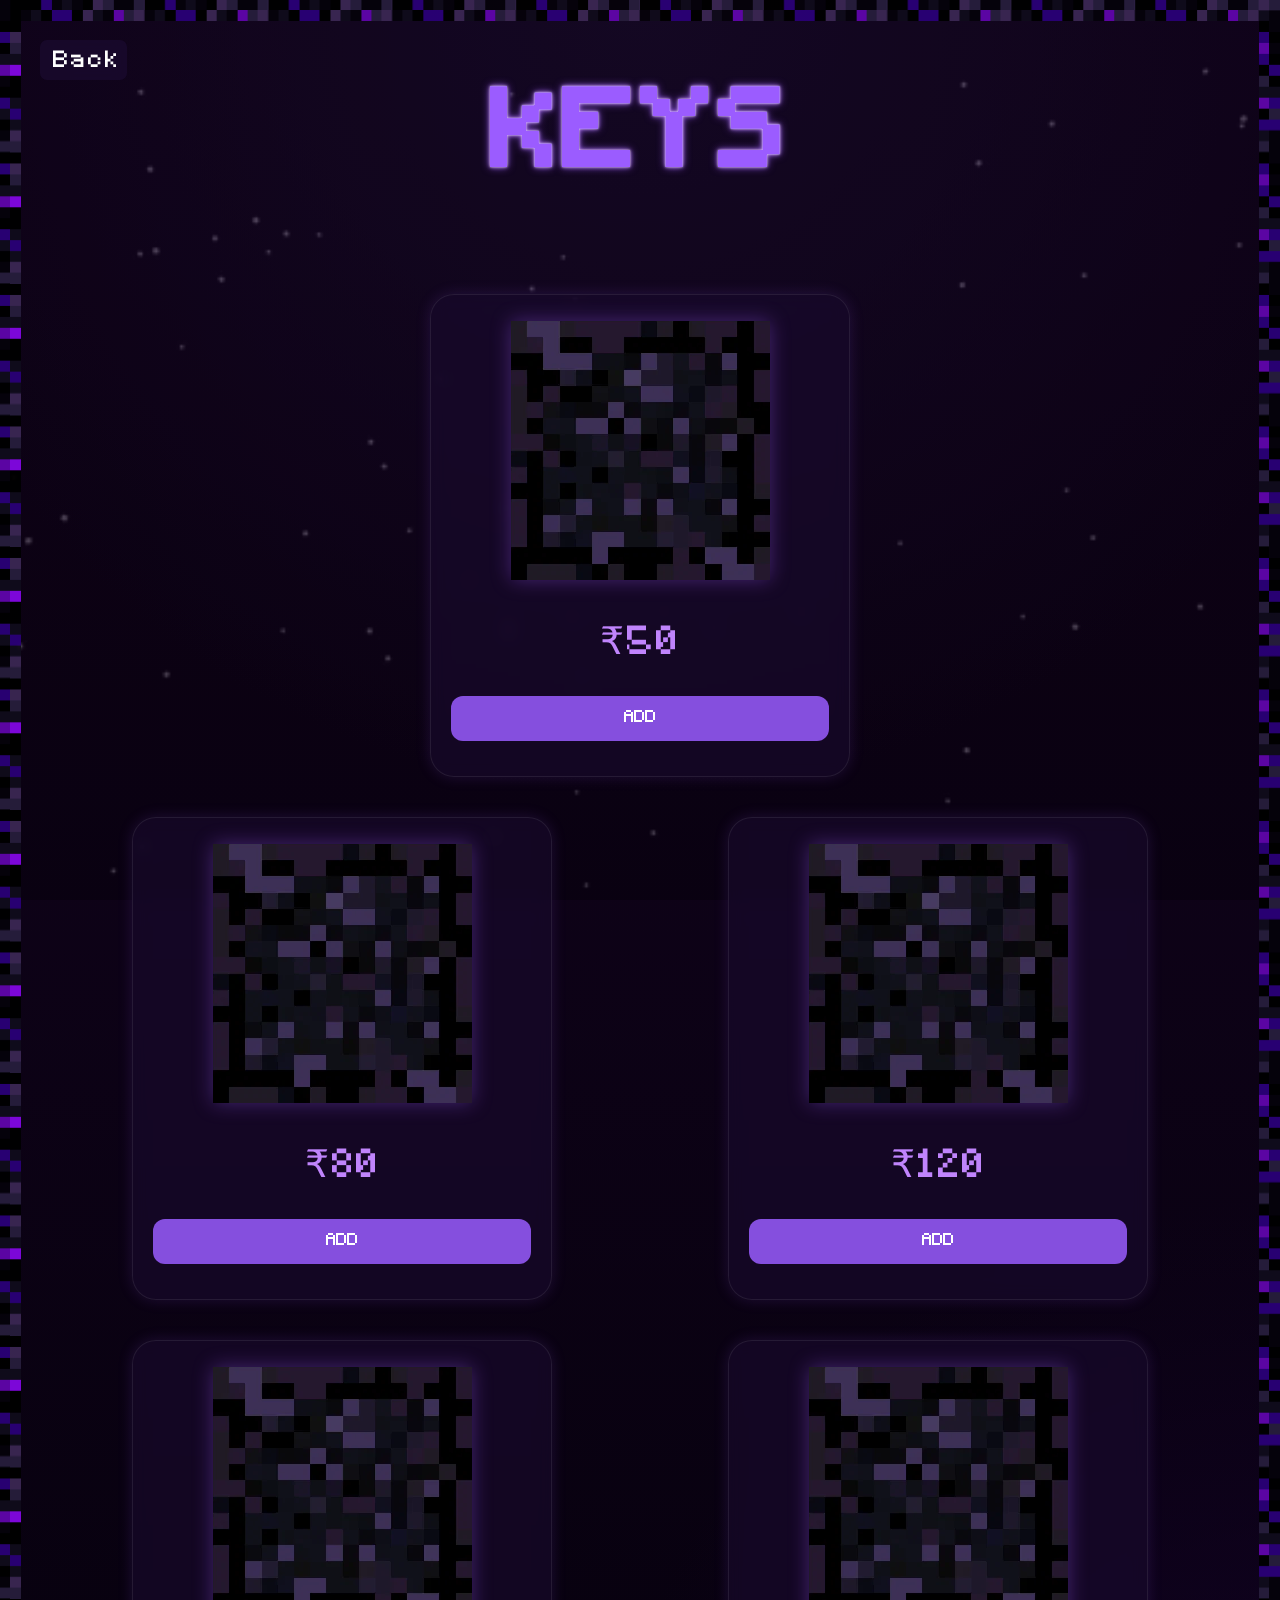
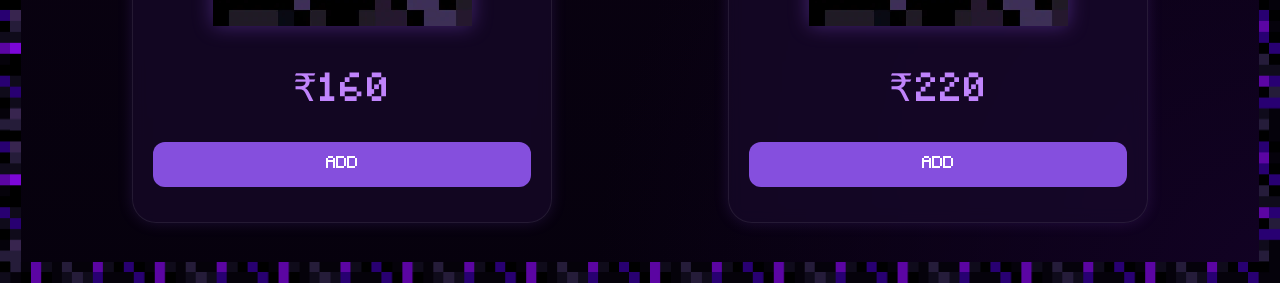
==== keys.html @ ee7375ed "nothing" ====
<!DOCTYPE html>
<html lang="en">

<head>

    <meta charset="UTF-8" />

    <meta name="viewport" content="width=device-width, initial-scale=1.0"/>

    <title>Wizard MC - Ranks</title>

    <!-- GLOBAL CSS -->
    <link rel="stylesheet" href="assets/css/style.css">

    <!-- RANKS CSS -->
    <link rel="stylesheet" href="assets/css/ranks.css">

</head>

<body>

    <!-- BACK BUTTON -->

    <a
        href="index.html"
        class="back-button"
    >
        Back    
    </a>

    <!-- PAGE CONTAINER -->
    <main class="page-container ranks-container">

        <!-- PAGE TITLE -->
        <section class="ranks-header">

            <h1 class="ranks-title minecraft-glow">
                KEYS
            </h1>

        </section>

        <!-- KEYS GRID -->
        <section class="ranks-grid">

            <!-- ARCANE -->
            <div class="rank-card dragon-rank">

                <img
                    src="assets/images/temp-img.png"
                    alt="Arcane Key"
                    class="rank-image"
                >

                <p class="rank-price">
                    ₹50
                </p>
                
                <div class="cart-controls">

                    <button class="add-button">
                        ADD
                    </button>

                    <div class="quantity-controls">

                        <button class="quantity-btn minus-btn">
                            -
                        </button>

                        <span class="quantity-text">
                            1
                        </span>

                        <button class="quantity-btn plus-btn">
                            +
                        </button>

                    </div>

                </div>

            </div>

            <!-- WARLORD -->
            <div class="rank-card">

                <img
                    src="assets/images/temp-img.png"
                    alt="Warlord Key"
                    class="rank-image"
                >

                <p class="rank-price">
                    ₹80
                </p>
                
                <div class="cart-controls">

                    <button class="add-button">
                        ADD
                    </button>

                    <div class="quantity-controls">

                        <button class="quantity-btn minus-btn">
                            -
                        </button>

                        <span class="quantity-text">
                            1
                        </span>

                        <button class="quantity-btn plus-btn">
                            +
                        </button>

                    </div>

                </div>
            </div>

            <!-- CELESTIAL -->
            <div class="rank-card">

                <img
                    src="assets/images/temp-img.png"
                    alt="Celestial Key"
                    class="rank-image"
                >

                <p class="rank-price">
                    ₹120
                </p>
                
                <div class="cart-controls">

                    <button class="add-button">
                        ADD
                    </button>

                    <div class="quantity-controls">

                        <button class="quantity-btn minus-btn">
                            -
                        </button>

                        <span class="quantity-text">
                            1
                        </span>

                        <button class="quantity-btn plus-btn">
                            +
                        </button>

                    </div>

                </div>
            </div>

            <!-- IMMORTAL -->
            <div class="rank-card">

                <img
                    src="assets/images/temp-img.png"
                    alt="Immortal Key"
                    class="rank-image"
                >

                <p class="rank-price">
                    ₹160
                </p>
                
                <div class="cart-controls">

                    <button class="add-button">
                        ADD
                    </button>

                    <div class="quantity-controls">

                        <button class="quantity-btn minus-btn">
                            -
                        </button>

                        <span class="quantity-text">
                            1
                        </span>

                        <button class="quantity-btn plus-btn">
                            +
                        </button>

                    </div>

                </div>
            </div>

            <!-- DRAGON -->
            <div class="rank-card">

                <img
                    src="assets/images/temp-img.png"
                    alt="Dragon Key"
                    class="rank-image"
                >

                <p class="rank-price">
                    ₹220
                </p>
                
                <div class="cart-controls">

                    <button class="add-button">
                        ADD
                    </button>

                    <div class="quantity-controls">

                        <button class="quantity-btn minus-btn">
                            -
                        </button>

                        <span class="quantity-text">
                            1
                        </span>

                        <button class="quantity-btn plus-btn">
                            +
                        </button>

                    </div>

                </div>
            </div>

        </section>

    </main>

    <!-- RANKS JS -->
    <script src="assets/js/ranks.js"></script>

</body>

</html>
---- assets/css/style.css ----
/* =========================
   MINECRAFT FONT
========================= */

@font-face {

    font-family: 'Minecraft';

    src: url('../fonts/Minecraft.ttf') format('truetype');

    font-weight: normal;
    font-style: normal;

}

/* =========================
   GLOBAL RESET
========================= */

* {

    margin: 0;
    padding: 0;

    box-sizing: border-box;

}

/* =========================
   PREVENT OVERFLOW
========================= */

html,
body {

    overflow-x: hidden;

    scroll-behavior: smooth;

}

/* =========================
   GLOBAL VARIABLES
   CHANGE COLORS HERE
========================= */

:root {

    /* =========================
       MAIN BACKGROUND COLORS
    ========================= */

    /*
        MAIN VOID BACKGROUND
        CHANGE THIS FOR OVERALL SITE COLOR
    */
    --bg-color: #06010d;

    /*
        SECONDARY BACKGROUND GLOW
        USED IN GRADIENTS
    */
    --bg-secondary: #140320;

    /*
        CARD BACKGROUND
        LOWER OPACITY = MORE GLASS EFFECT
    */
    --card-color: rgba(22, 10, 40, 0.82);

    /* =========================
       PRIMARY COLORS
    ========================= */

    /*
        MAIN PURPLE
    */
    --primary-color: #9b5cff;

    /*
        BRIGHT GLOW PURPLE
    */
    --secondary-color: #c084fc;

    /*
        COSMIC BLUE ACCENT
    */
    --accent-blue: #60a5fa;

    /*
        MAGIC PINK ACCENT
    */
    --accent-pink: #f472b6;

    /*
        TEXT COLOR
    */
    --text-color: #ffffff;

    /*
        BUTTON HOVER COLOR
    */
    --hover-color: #7c3aed;

    /*
        MAX WEBSITE WIDTH
    */
    --max-width: 1200px;

}

/* =========================
   BODY STYLING
========================= */

body {

    /*
        CHANGE GLOBAL FONT HERE
    */
    font-family: 'Minecraft', Arial, sans-serif;

    /*
        GALACTIC BACKGROUND
        CHANGE GRADIENT COLORS HERE
    */
    background:
    radial-gradient(circle at top, #1b0b2f 0%, transparent 40%),
    radial-gradient(circle at bottom right, #120224 0%, transparent 30%),
    linear-gradient(to bottom, var(--bg-secondary), var(--bg-color));

    color: var(--text-color);

    min-height: 100vh;

    /*
        GLOBAL TEXT SPACING
    */
    letter-spacing: 3px;

    line-height: 1.6;

    /*
        REQUIRED FOR PAGE BORDER POSITIONING
    */
    position: relative;

    overflow-y: auto;
}

/* =========================
   BACKGROUND STARS IMAGE
========================= */

body::before {

    content: "";

    position: fixed;

    top: 0;
    left: 0;

    width: 100%;
    height: 100%;

    /*
        CHANGE STAR IMAGE HERE
    */
    background-image: url('../images/stars.png');

    background-size: cover;

    background-position: center;

    background-repeat: no-repeat;

    /*
        CHANGE STAR VISIBILITY HERE
        LOWER = MORE SUBTLE
    */
    opacity: 0.25;

    pointer-events: none;

    z-index: -1;

}


/* =========================
   GLOBAL LINK RESET
========================= */

a {

    text-decoration: none;

    color: inherit;

}

/* =========================
   GLOBAL SELECTION COLOR
========================= */

::selection {

    background: var(--primary-color);

    color: white;

}

/* =========================
   GLOBAL GLOW UTILITY
   CAN BE REUSED LATER
========================= */

.glow {

    box-shadow:
    0 0 10px rgba(155, 92, 255, 0.4),
    0 0 20px rgba(155, 92, 255, 0.3),
    0 0 40px rgba(155, 92, 255, 0.2);

}

/* =========================
   HIDE SCROLLBAR
========================= */

/* CHROME, EDGE, SAFARI */

::-webkit-scrollbar {

    width: 0;

    background: transparent;

}

/* FIREFOX */

html {

    scrollbar-width: none;

}

/* =========================
   GLOBAL PAGE CONTAINER
   USED FOR ALL PAGES
========================= */

.page-container {

    width: 90%;

    max-width: var(--max-width);

    margin: auto;

    /*
        MATCH LANDING PAGE HEIGHT
    */
    min-height: 100vh;

    /*
        MAKES ALL PAGES ALIGN
        LIKE LANDING PAGE
    */
    display: flex;

    flex-direction: column;

    padding-top: 80px;
    padding-bottom: 80px;

}

/* =========================
   GLOBAL MOBILE RESPONSIVE
   APPLIES TO ALL PAGES
========================= */

@media (max-width: 768px) {

    /* =========================
       MOBILE BACKGROUND FIXES
    ========================= */

    body {

        /*
            PREVENT MOBILE OVERFLOW
        */
        overflow-x: hidden;

        /*
            BETTER MOBILE RENDERING
        */
        background-attachment: scroll;

    }

    /* =========================
       MOBILE STAR BACKGROUND
    ========================= */

    body::before {

        /*
            BETTER MOBILE STAR FIT
        */
        background-size: cover;

        background-position: center;

    }

    /* =========================
    GLOBAL MOBILE PAGE LAYOUT
    ========================= */

    .page-container {

    width: 88%;

    min-height: 100vh;

    display: flex;

    flex-direction: column;

    padding-top: 30px;
    padding-bottom: 30px;

    }

}
---- assets/css/ranks.css ----
body {

    overflow-x: hidden;

}

/* =========================
   OBSIDIAN BORDER
========================= */

body::after {

    content: "";

    position: absolute;

    top: 0;
    left: 0;

    right: 0;
    bottom: 0;

    pointer-events: none;

    z-index: 999;

    /*
        DESKTOP BORDER SIZE
    */
    border: 21px solid transparent;

    border-image:
    url('../images/obsidian-border.png') 127 round;

    opacity: 0.95;

}

/* =========================
   RANKS PAGE CONTAINER
========================= */

.ranks-container {

    text-align: center;

    padding-top: 60px;

    padding-bottom: 60px;

}

/* =========================
   PAGE TITLE SECTION
========================= */

.ranks-header {

    margin-bottom: 70px;

}

/* =========================
   RANKS TITLE
========================= */

.ranks-title {

    /*
        CHANGE TITLE SIZE HERE
    */
    font-size: clamp(3rem, 8vw, 7rem);

    color: var(--primary-color);

    letter-spacing: 8px;
    
    /* MAGIC GLOW EFFECT CHANGE COLORS/STRENGTH HERE */

    text-shadow:
    0 0 2px rgba(255, 255, 255, 0.8),
    0 0 4px rgba(192, 132, 252, 0.9),
    0 0 8px rgba(155, 92, 255, 0.8),
    0 0 0px rgba(96, 165, 250, 0.5);
}

/* =========================
   RANKS GRID
========================= */

.ranks-grid {

    display: grid;

    /*
        2 COLUMN DESKTOP GRID
    */
    grid-template-columns: repeat(2, 1fr);

    gap: 40px;

    justify-items: center;

}

/* =========================
   RANK CARD
========================= */

.rank-card {

    width: 100%;

    max-width: 420px;

    /*
        MORE HEIGHT FOR RANK IMAGE
    */
    padding: 25px 20px 35px;

    border-radius: 24px;

    background: rgba(25, 10, 45, 0.65);

    /*
        SLIMMER BORDER
    */
    border: 1.5px solid rgba(255, 255, 255, 0.08);

    backdrop-filter: blur(8px);

    transition: 0.3s ease;

    box-shadow:
    0 0 15px rgba(155, 92, 255, 0.15);

}

/* =========================
   RANK IMAGE
========================= */

.rank-image {

    width: 100%;

    max-width: 260px;

    margin-bottom: 25px;

    image-rendering: pixelated;

    filter:
    drop-shadow(0 0 10px rgba(155, 92, 255, 0.35));

}

/* =========================
   CARD HOVER
========================= */

.rank-card:hover {

    transform: translateY(-8px);

    border-color: rgba(192, 132, 252, 0.5);

    box-shadow:
    0 0 20px rgba(192, 132, 252, 0.25);

}

/* =========================
   RANK NAME
========================= */

.rank-name {

    font-size: clamp(2rem, 4vw, 3.5rem);

    margin-bottom: 20px;

}

/* =========================
   RANK PRICE
========================= */

.rank-price {

    font-size: clamp(1.5rem, 3vw, 2.5rem);

    color: var(--secondary-color);

}

/* =========================
   CENTER LAST CARD
========================= */

.dragon-rank {

    grid-column: 1 / -1;

    justify-self: center;

}

/* =========================
   PAYMENT MODAL
========================= */



/* =========================
   BACK BUTTON
========================= */

.back-button {

    position: absolute;

    /*
        POSITION
    */
    top: 40px;
    left: 40px;

    /*
        SIZE
    */
    width: 87px;
    height: 40px;

    display: flex;

    justify-content: center;
    align-items: center;

    /*
        PERFECT TEXT CENTERING
    */
    line-height: 1;

    /*
        REMOVE WEIRD TEXT OFFSET
    */
    padding-top: 5px;

    padding-left: 5px;

    background: rgba(25, 10, 45, 0.85);

    color: white;

    border-radius: 7px;

    font-size: 1.4rem;

    letter-spacing: 3px;

    text-decoration: none;

    backdrop-filter: blur(8px);

    z-index: 5000;

    transition: 0.25s ease;


}

/* =========================
   HOVER EFFECT
========================= */

.back-button:hover {

    transform: translateX(-4px);

    color: white;

    text-shadow:
    0 0 2px rgba(255, 255, 255, 1),
    0 0 2px rgba(192, 132, 252, 1),
    0 0 3px rgba(155, 92, 255, 1);

}

/* =========================
   CART CONTROLS
========================= */

.cart-controls {

    margin-top: 20px;

}

/* =========================
   ADD BUTTON
========================= */

.add-button {

    width: 100%;

    padding: 14px;

    border: none;

    border-radius: 12px;

    background: rgba(155, 92, 255, 0.85);

    color: white;

    font-family: 'Minecraft', Arial, sans-serif;

    font-size: 1rem;

    cursor: pointer;

    transition: 0.2s ease;

}

.add-button:hover {

    transform: scale(1.03);

    box-shadow:
    0 0 15px rgba(192, 132, 252, 0.35);

}

/* =========================
   ADDED STATE
========================= */

.add-button.added {

    background: rgba(80, 200, 120, 0.85);

}

/* =========================
   QUANTITY CONTROLS
========================= */

.quantity-controls {

    display: none;

    align-items: center;

    justify-content: center;

    gap: 20px;

    margin-top: 10px;

}

/* SHOW */

.quantity-controls.active {

    display: flex;

}

/* =========================
   PLUS MINUS BUTTONS
========================= */

.quantity-btn {

    width: 40px;
    height: 40px;

    border: none;

    border-radius: 10px;

    background: rgba(155, 92, 255, 0.85);

    color: white;

    font-size: 1.3rem;

    cursor: pointer;

    font-family: 'Minecraft', Arial, sans-serif;

}

/* =========================
   QUANTITY TEXT
========================= */

.quantity-text {

    font-size: 1.2rem;

    min-width: 20px;

    text-align: center;

}

/* =========================
   MOBILE RESPONSIVE
========================= */

@media (max-width: 768px) {

    .back-button {

        top: 25px;
        left: 25px;

        /*
            AUTO FIT TEXT
        */
        width: 46px;
        height: auto;

        /*
            SPACE AROUND TEXT
        */
        
        padding-top: 3px;
        padding-bottom: px;

        font-size: 0.8rem;

        border-radius: 4px;

    }

    .ranks-title {

        font-size: clamp(3rem, 12vw, 5rem);

    }

    .ranks-grid {

        gap: 20px;

    }

    .rank-card {

        padding: 25px 15px;

    }

    .rank-name {

        font-size: clamp(1.8rem, 7vw, 2.5rem);

    }

    .rank-price {

        font-size: clamp(1.2rem, 5vw, 2rem);

    }

    body::after {

        border: 16px solid transparent;

        border-image:
        url('../images/obsidian-border.png') 127 round;

    }

    
}

/* =========================
   CART BUTTON
========================= */

.cart-toggle {

    position: fixed;

    top: 40px;
    right: 40px;

    z-index: 6000;

    width: 120px;
    height: 45px;

    border: none;

    border-radius: 10px;

    background:
    rgba(25, 10, 45, 0.92);

    color: white;

    font-family: 'Minecraft', Arial, sans-serif;

    font-size: 1rem;

    cursor: pointer;

    backdrop-filter: blur(8px);

    transition: 0.25s ease;

}

.cart-toggle:hover {

    transform: translateX(-3px);

}

/* =========================
   SIDEBAR
========================= */

.cart-sidebar {

    position: fixed;

    top: 0;
    right: -450px;

    width: 420px;
    max-width: 100%;

    height: 100vh;

    background:
    rgba(18, 8, 35, 0.98);

    backdrop-filter: blur(12px);

    border-left:
    2px solid rgba(192, 132, 252, 0.25);

    z-index: 7000;

    transition: right 0.35s ease;

    display: flex;

    flex-direction: column;

}

/* ACTIVE */

.cart-sidebar.active {

    right: 0;

}

/* =========================
   HEADER
========================= */

.cart-header {

    display: flex;

    justify-content: space-between;

    align-items: center;

    padding: 24px;

    border-bottom:
    1px solid rgba(255,255,255,0.08);

}

.cart-header h2 {

    color: white;

    font-size: 2rem;

}

/* =========================
   CLOSE BUTTON
========================= */

.close-cart {

    background: none;

    border: none;

    color: white;

    font-size: 1.7rem;

    cursor: pointer;

}

/* =========================
   CART ITEMS
========================= */

#cartItems {

    flex: 1;

    overflow-y: auto;

    padding: 20px;

}

/* =========================
   SINGLE ITEM
========================= */

.cart-item {

    padding: 18px 0;

    border-bottom:
    1px solid rgba(255,255,255,0.08);

}

/* =========================
   TOP ROW
========================= */

.cart-item-top {

    display: flex;

    justify-content: space-between;

    align-items: center;

    margin-bottom: 12px;

}

/* PRODUCT NAME */

.cart-item-name {

    color: white;

    font-size: 1rem;

}

/* PRICE */

.cart-item-price {

    color: white;

    font-size: 1rem;

}

/* =========================
   BOTTOM ROW
========================= */

.cart-item-bottom {

    display: flex;

    justify-content: space-between;

    align-items: center;

}

/* TYPE */

.cart-item-type {

    color: #b892ff;

    font-size: 0.85rem;

    text-transform: uppercase;

}

/* =========================
   QUANTITY
========================= */

.cart-quantity {

    display: flex;

    align-items: center;

    gap: 12px;

}

/* BUTTONS */

.cart-quantity button {

    width: 28px;
    height: 28px;

    border: none;

    border-radius: 7px;

    background:
    rgba(155, 92, 255, 0.22);

    color: white;

    font-family: 'Minecraft', Arial, sans-serif;

    cursor: pointer;

}

/* =========================
   FOOTER
========================= */

.cart-footer {

    padding: 24px;

    border-top:
    1px solid rgba(255,255,255,0.08);

}

/* TOTAL */

.cart-total-row {

    display: flex;

    justify-content: space-between;

    color: white;

    font-size: 1.2rem;

}

/* =========================
   MOBILE
========================= */

@media (max-width: 768px) {

    .cart-sidebar {

        width: 100%;

    }

    .cart-toggle {

        top: 25px;
        right: 25px;

        width: 95px;
        height: 40px;

        font-size: 0.8rem;

    }

}

/* =========================
   CHECKOUT BUTTON
========================= */

.checkout-btn {

    width: 100%;

    margin-top: 20px;

    padding: 16px;

    border: none;

    border-radius: 14px;

    background:
    linear-gradient(
        135deg,
        #9b5cff,
        #7c3aed
    );

    color: white;

    font-size: 1rem;

    font-family:
    'Minecraft',
    Arial,
    sans-serif;

    cursor: pointer;

    transition: 0.25s ease;

}

.checkout-btn:hover {

    transform: scale(1.02);

    box-shadow:
    0 0 20px rgba(155, 92, 255, 0.4);

}

/* =========================
   PAYMENT MODAL
========================= */

.payment-modal {

    position: fixed;

    inset: 0;

    background: rgba(0, 0, 0, 0.7);

    display: none;

    justify-content: center;

    align-items: center;

    z-index: 9000;

}

/* SHOW */

.payment-modal.active {

    display: flex;

}

/* =========================
   PAYMENT BOX
========================= */

.payment-box {

    width: 90%;

    max-width: 500px;

    padding: 35px 25px;

    border-radius: 24px;

    background:
    rgba(20, 10, 35, 0.96);

    border:
    2px solid rgba(192, 132, 252, 0.3);

    text-align: center;

}

/* =========================
   QR IMAGE
========================= */

.upi-qr {

    width: 240px;

    max-width: 100%;

    margin-top: 20px;

    margin-bottom: 20px;

    padding: 10px;

    background: white;

    border-radius: 16px;

}

/* =========================
   UPI ID
========================= */

.upi-id {

    color: #ccc;

    font-size: 0.9rem;

    word-break: break-word;

}

/* =========================
   CLOSE BUTTON
========================= */

.close-button {

    margin-top: 25px;

    padding: 12px 20px;

    border: none;

    border-radius: 12px;

    background: #7c3aed;

    color: white;

    font-family: 'Minecraft', Arial, sans-serif;

    cursor: pointer;

}

/* =========================
   TOAST
========================= */

#toast {

    position: fixed;

    bottom: 30px;
    left: 50%;

    transform:
    translateX(-50%)
    translateY(100px);

    background:
    rgba(20, 10, 35, 0.96);

    color: white;

    padding: 14px 22px;

    border-radius: 12px;

    border:
    1px solid rgba(192, 132, 252, 0.35);

    font-size: 0.9rem;

    z-index: 10000;

    opacity: 0;

    pointer-events: none;

    transition:
    0.35s ease;

}

/* SHOW */

#toast.show {

    opacity: 1;

    transform:
    translateX(-50%)
    translateY(0);

}
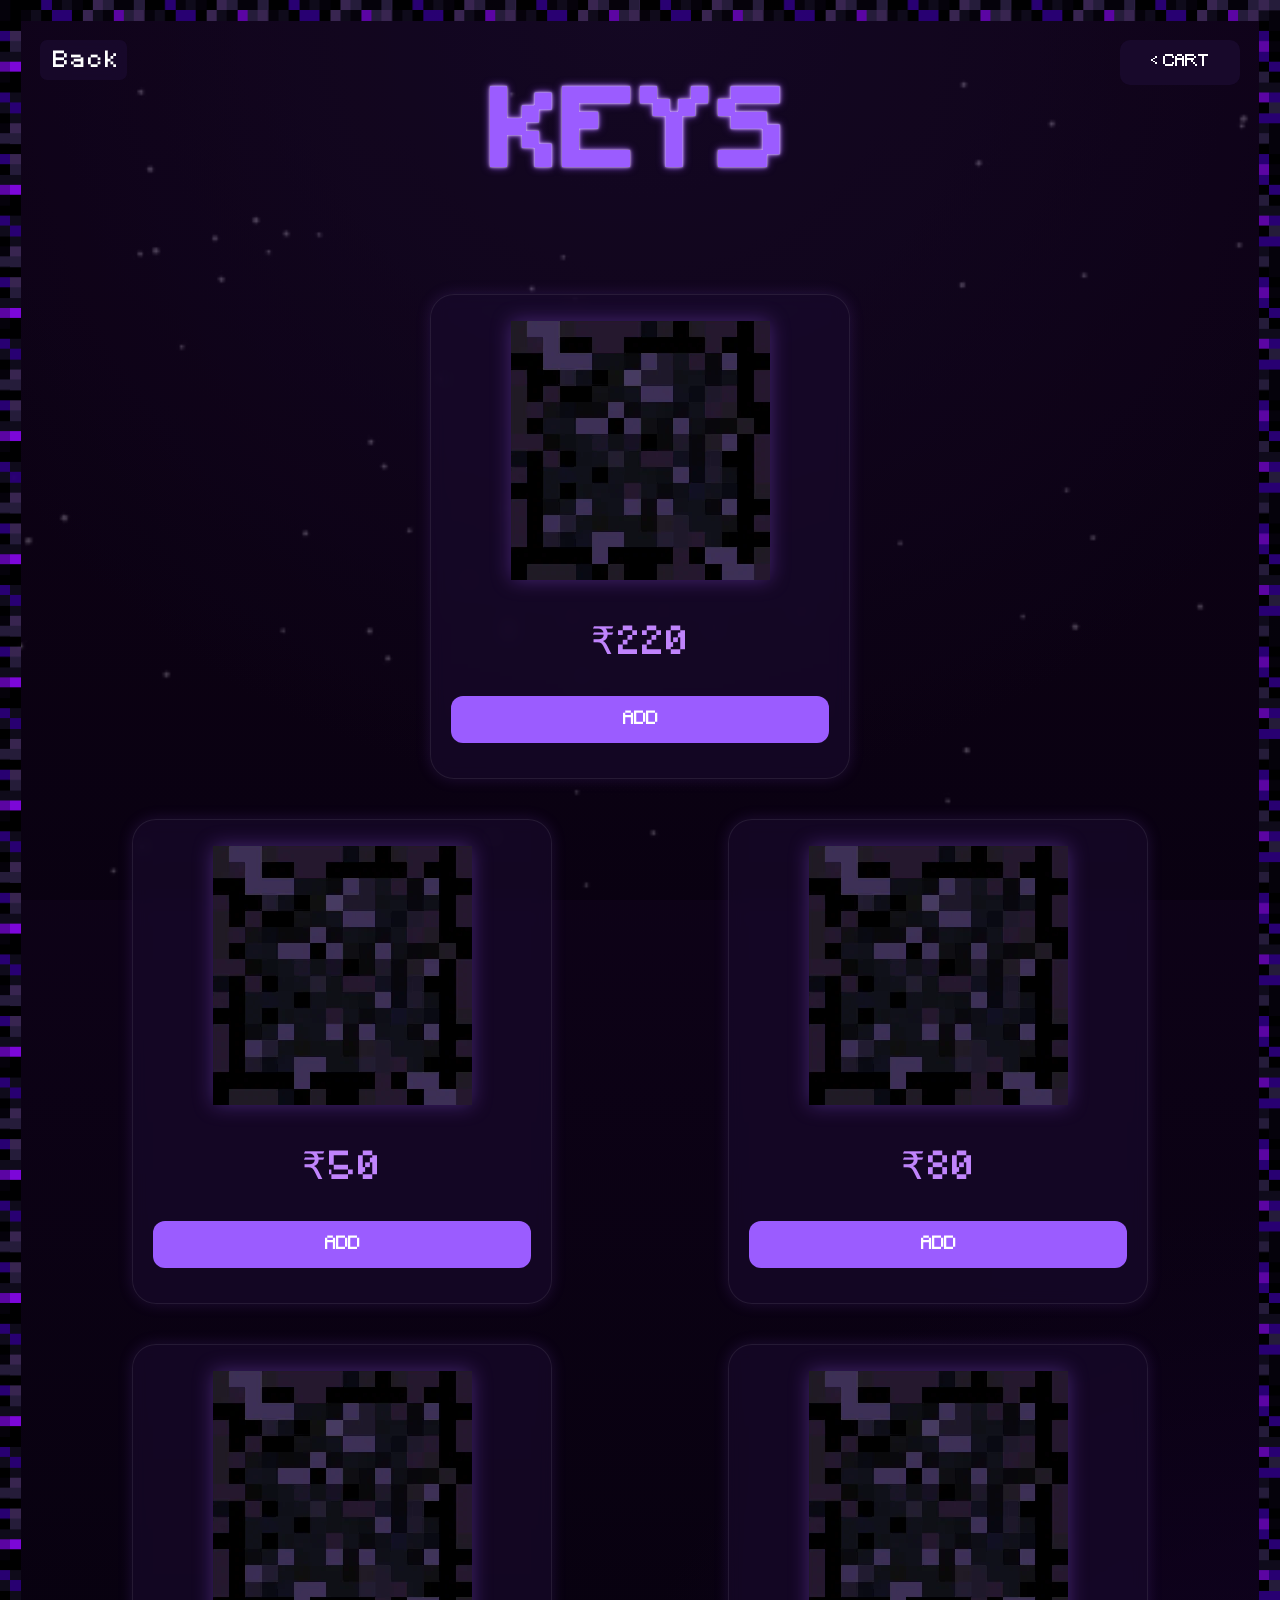
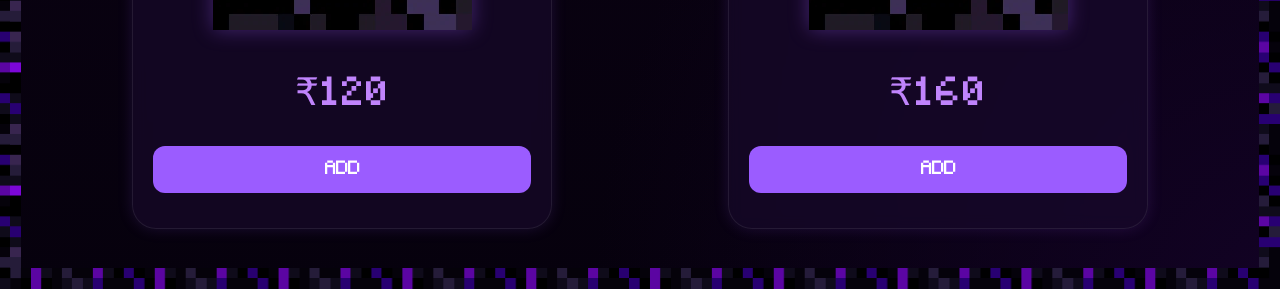
==== commit 861c1e55: "corrected layout of cards and fixed keys page" ====
--- a/keys.html
+++ b/keys.html
@@ -13,7 +13,7 @@
     <link rel="stylesheet" href="assets/css/style.css">
 
     <!-- RANKS CSS -->
-    <link rel="stylesheet" href="assets/css/ranks.css">
+    <link rel="stylesheet" href="assets/css/keys.css">
 
 </head>
 
@@ -43,8 +43,46 @@
         <!-- KEYS GRID -->
         <section class="ranks-grid">
 
+            <!-- DRAGON -->
+            <div class="rank-card dragon-rank">
+
+                <img
+                    src="assets/images/temp-img.png"
+                    alt="Dragon Key"
+                    class="rank-image"
+                >
+
+                <p class="rank-price">
+                    ₹220
+                </p>
+                
+                <div class="cart-controls">
+
+                    <button class="add-button">
+                        ADD
+                    </button>
+
+                    <div class="quantity-controls">
+
+                        <button class="quantity-btn minus-btn">
+                            -
+                        </button>
+
+                        <span class="quantity-text">
+                            1
+                        </span>
+
+                        <button class="quantity-btn plus-btn">
+                            +
+                        </button>
+
+                    </div>
+
+                </div>
+            </div>
+
             <!-- ARCANE -->
-            <div class="rank-card dragon-rank">
+            <div class="rank-card">
 
                 <img
                     src="assets/images/temp-img.png"
@@ -196,50 +234,137 @@
                 </div>
             </div>
 
-            <!-- DRAGON -->
-            <div class="rank-card">
-
-                <img
-                    src="assets/images/temp-img.png"
-                    alt="Dragon Key"
-                    class="rank-image"
-                >
-
-                <p class="rank-price">
-                    ₹220
-                </p>
-                
-                <div class="cart-controls">
-
-                    <button class="add-button">
-                        ADD
-                    </button>
-
-                    <div class="quantity-controls">
-
-                        <button class="quantity-btn minus-btn">
-                            -
-                        </button>
-
-                        <span class="quantity-text">
-                            1
-                        </span>
-
-                        <button class="quantity-btn plus-btn">
-                            +
-                        </button>
-
-                    </div>
-
-                </div>
-            </div>
-
         </section>
 
     </main>
 
+        <!-- =========================
+            CART BUTTON
+        ========================= -->
+
+        <button
+            class="cart-toggle"
+            onclick="toggleCart()"
+        >
+            &lt; CART
+        </button>
+
+        <!-- =========================
+            SIDEBAR CART
+        ========================= -->
+
+        <div
+            class="cart-sidebar"
+            id="cartSidebar"
+        >
+
+            <!-- HEADER -->
+
+            <div class="cart-header">
+
+                <h2>
+                    CART
+                </h2>
+
+                <button
+                    class="close-cart"
+                    onclick="toggleCart()"
+                >
+                    ✕
+                </button>
+
+            </div>
+
+            <!-- CART ITEMS -->
+
+            <div id="cartItems">
+
+            </div>
+
+            <!-- FOOTER -->
+
+            <div class="cart-footer">
+
+                <div class="cart-total-row">
+
+                    <span>
+                        TOTAL
+                    </span>
+
+                    <span id="cartTotal">
+                        ₹0
+                    </span>
+
+                </div>
+
+            </div>
+
+        <button
+            class="checkout-btn"
+            onclick="checkout()"
+        >
+            CHECKOUT
+        </button>
+        
+        </div>
+
+    <!-- =========================
+        PAYMENT MODAL
+    ========================= -->
+
+    <div
+        class="payment-modal"
+        id="paymentModal"
+    >
+
+        <div class="payment-box">
+
+            <h2 class="minecraft-glow">
+                Scan To Pay
+            </h2>
+
+            <p
+                id="upiAmount"
+                class="rank-price"
+            >
+                ₹0
+            </p>
+
+            <img
+                id="upiQrImage"
+                class="upi-qr"
+                src=""
+                alt="UPI QR"
+            >
+
+            <p
+                class="upi-id"
+                id="upiIdText"
+            >
+                gareebjeetpatil@fam
+            </p>
+
+            <button
+                class="close-button"
+                id="closeModal"
+            >
+                Close
+            </button>
+
+        </div>
+
+    </div>
+
+    <!-- =========================
+        TOAST
+    ========================= -->
+
+    <div id="toast">
+        Your cart is empty
+    </div>
+
     <!-- RANKS JS -->
-    <script src="assets/js/ranks.js"></script>
+    <script src="assets/js/keys.js"></script>
 
 </body>
 
--- a/assets/css/keys.css
+++ b/assets/css/keys.css
@@ -0,0 +1,1149 @@
+body {
+
+    overflow-x: hidden;
+
+}
+
+/* =========================
+   OBSIDIAN BORDER
+========================= */
+
+body::after {
+
+    content: "";
+
+    position: absolute;
+
+    top: 0;
+    left: 0;
+
+    right: 0;
+    bottom: 0;
+
+    pointer-events: none;
+
+    z-index: 999;
+
+    /*
+        DESKTOP BORDER SIZE
+    */
+    border: 21px solid transparent;
+
+    border-image:
+    url('../images/obsidian-border.png') 127 round;
+
+    opacity: 0.95;
+
+}
+
+/* =========================
+   RANKS PAGE CONTAINER
+========================= */
+
+.ranks-container {
+
+    text-align: center;
+
+    padding-top: 60px;
+
+    padding-bottom: 60px;
+
+}
+
+/* =========================
+   PAGE TITLE SECTION
+========================= */
+
+.ranks-header {
+
+    margin-bottom: 70px;
+
+}
+
+/* =========================
+   RANKS TITLE
+========================= */
+
+.ranks-title {
+
+    /*
+        CHANGE TITLE SIZE HERE
+    */
+    font-size: clamp(3rem, 8vw, 7rem);
+
+    color: var(--primary-color);
+
+    letter-spacing: 8px;
+    
+    /* MAGIC GLOW EFFECT CHANGE COLORS/STRENGTH HERE */
+
+    text-shadow:
+    0 0 2px rgba(255, 255, 255, 0.8),
+    0 0 4px rgba(192, 132, 252, 0.9),
+    0 0 8px rgba(155, 92, 255, 0.8),
+    0 0 0px rgba(96, 165, 250, 0.5);
+}
+
+/* =========================
+   RANKS GRID
+========================= */
+
+.ranks-grid {
+
+    display: grid;
+
+    /*
+        2 COLUMN DESKTOP GRID
+    */
+    grid-template-columns: repeat(2, 1fr);
+
+    gap: 40px;
+
+    justify-items: center;
+
+}
+
+/* =========================
+   RANK CARD
+========================= */
+
+.rank-card {
+
+    width: 100%;
+
+    max-width: 420px;
+
+    /*
+        MORE HEIGHT FOR RANK IMAGE
+    */
+    padding: 25px 20px 35px;
+
+    border-radius: 24px;
+
+    background: rgba(25, 10, 45, 0.65);
+
+    /*
+        SLIMMER BORDER
+    */
+    border: 1.5px solid rgba(255, 255, 255, 0.08);
+
+    backdrop-filter: blur(8px);
+
+    transition: 0.3s ease;
+
+    box-shadow:
+    0 0 15px rgba(155, 92, 255, 0.15);
+
+}
+
+/* =========================
+   RANK IMAGE
+========================= */
+
+.rank-image {
+
+    width: 100%;
+
+    max-width: 260px;
+
+    margin-bottom: 25px;
+
+    image-rendering: pixelated;
+
+    filter:
+    drop-shadow(0 0 10px rgba(155, 92, 255, 0.35));
+
+}
+
+/* =========================
+   CARD HOVER
+========================= */
+
+.rank-card:hover {
+
+    transform: translateY(-8px);
+
+    border-color: rgba(192, 132, 252, 0.5);
+
+    box-shadow:
+    0 0 20px rgba(192, 132, 252, 0.25);
+
+}
+
+/* =========================
+   RANK NAME
+========================= */
+
+.rank-name {
+
+    font-size: clamp(2rem, 4vw, 3.5rem);
+
+    margin-bottom: 20px;
+
+}
+
+/* =========================
+   RANK PRICE
+========================= */
+
+.rank-price {
+
+    font-size: clamp(1.5rem, 3vw, 2.5rem);
+
+    color: var(--secondary-color);
+
+}
+
+/* =========================
+   CENTER LAST CARD
+========================= */
+
+.dragon-rank {
+
+    grid-column: 1 / -1;
+
+    justify-self: center;
+
+}
+
+/* =========================
+   BACK BUTTON
+========================= */
+
+.back-button {
+
+    position: absolute;
+
+    /*
+        POSITION
+    */
+    top: 40px;
+    left: 40px;
+
+    /*
+        SIZE
+    */
+    width: 87px;
+    height: 40px;
+
+    display: flex;
+
+    justify-content: center;
+    align-items: center;
+
+    /*
+        PERFECT TEXT CENTERING
+    */
+    line-height: 1;
+
+    /*
+        REMOVE WEIRD TEXT OFFSET
+    */
+    padding-top: 5px;
+
+    padding-left: 5px;
+
+    background: rgba(25, 10, 45, 0.85);
+
+    color: white;
+
+    border-radius: 7px;
+
+    font-size: 1.4rem;
+
+    letter-spacing: 3px;
+
+    text-decoration: none;
+
+    backdrop-filter: blur(8px);
+
+    z-index: 5000;
+
+    transition: 0.25s ease;
+
+
+}
+
+/* =========================
+   HOVER EFFECT
+========================= */
+
+.back-button:hover {
+
+    transform: translateX(-4px);
+
+    color: white;
+
+    text-shadow:
+    0 0 2px rgba(255, 255, 255, 1),
+    0 0 2px rgba(192, 132, 252, 1),
+    0 0 3px rgba(155, 92, 255, 1);
+
+}
+
+/* =========================
+   CART CONTROLS
+========================= */
+
+.cart-controls {
+
+    margin-top: 20px;
+
+}
+
+/* =========================
+   ADD BUTTON
+========================= */
+
+.add-button {
+
+    width: 100%;
+
+    padding: 14px;
+
+    border: none;
+
+    border-radius: 12px;
+
+    background: rgba(155, 92, 255, 0.85);
+
+    color: white;
+
+    font-family: 'Minecraft', Arial, sans-serif;
+
+    font-size: 1rem;
+
+    cursor: pointer;
+
+    transition: 0.2s ease;
+
+}
+
+.add-button:hover {
+
+    transform: scale(1.03);
+
+    box-shadow:
+    0 0 15px rgba(192, 132, 252, 0.35);
+
+}
+
+/* =========================
+   ADDED STATE
+========================= */
+
+.add-button.added {
+
+    background: rgba(80, 200, 120, 0.85);
+
+}
+
+/* =========================
+   QUANTITY CONTROLS
+========================= */
+
+.quantity-controls {
+
+    display: none;
+
+    align-items: center;
+
+    justify-content: center;
+
+    gap: 20px;
+
+    margin-top: 10px;
+
+}
+
+/* SHOW */
+
+.quantity-controls.active {
+
+    display: flex;
+
+}
+
+/* =========================
+   PLUS MINUS BUTTONS
+========================= */
+
+.quantity-btn {
+
+    width: 40px;
+    height: 40px;
+
+    border: none;
+
+    border-radius: 10px;
+
+    background: rgba(155, 92, 255, 0.85);
+
+    color: white;
+
+    font-size: 1.3rem;
+
+    cursor: pointer;
+
+    font-family: 'Minecraft', Arial, sans-serif;
+
+}
+
+/* =========================
+   QUANTITY TEXT
+========================= */
+
+.quantity-text {
+
+    font-size: 1.2rem;
+
+    min-width: 20px;
+
+    text-align: center;
+
+}
+
+/* =========================
+   CART CONTROLS
+========================= */
+
+.cart-controls {
+
+    margin-top: 20px;
+
+}
+
+/* =========================
+   ADD BUTTON
+========================= */
+
+.add-button {
+
+    width: 100%;
+
+    padding: 14px;
+
+    border: none;
+
+    border-radius: 12px;
+
+    background: var(--primary-color);
+
+    color: white;
+
+    font-size: 1.1rem;
+
+    font-family: 'Minecraft', Arial, sans-serif;
+
+    cursor: pointer;
+
+    transition: 0.25s ease;
+
+}
+
+.add-button:hover {
+
+    transform: scale(1.03);
+
+}
+
+/* =========================
+   QUANTITY CONTROLS
+========================= */
+
+.quantity-controls {
+
+    display: none;
+
+    justify-content: center;
+
+    align-items: center;
+
+    gap: 20px;
+
+    margin-top: 15px;
+
+}
+
+/* SHOW CONTROLS */
+
+.quantity-controls.active {
+
+    display: flex;
+
+}
+
+/* =========================
+   PLUS / MINUS BUTTON
+========================= */
+
+.quantity-btn {
+
+    width: 40px;
+    height: 40px;
+
+    border: none;
+
+    border-radius: 10px;
+
+    background: rgba(155, 92, 255, 0.2);
+
+    color: white;
+
+    font-size: 1.5rem;
+
+    cursor: pointer;
+
+    font-family: 'Minecraft', Arial, sans-serif;
+
+}
+
+/* =========================
+   QUANTITY NUMBER
+========================= */
+
+.quantity-text {
+
+    font-size: 1.3rem;
+
+    min-width: 20px;
+
+}
+
+/* =========================
+   MOBILE RESPONSIVE
+========================= */
+
+@media (max-width: 768px) {
+
+    .back-button {
+
+        top: 25px;
+        left: 25px;
+
+        /*
+            AUTO FIT TEXT
+        */
+        width: 46px;
+        height: auto;
+
+        /*
+            SPACE AROUND TEXT
+        */
+        
+        padding-top: 3px;
+        padding-bottom: px;
+
+        font-size: 0.8rem;
+
+        border-radius: 4px;
+
+    }
+
+    .ranks-title {
+
+        font-size: clamp(3rem, 12vw, 5rem);
+
+    }
+
+    .ranks-grid {
+
+        gap: 20px;
+
+    }
+
+    .rank-card {
+
+        padding: 25px 15px;
+
+    }
+
+    .rank-name {
+
+        font-size: clamp(1.8rem, 7vw, 2.5rem);
+
+    }
+
+    .rank-price {
+
+        font-size: clamp(1.2rem, 5vw, 2rem);
+
+    }
+
+    body::after {
+
+        border: 16px solid transparent;
+
+        border-image:
+        url('../images/obsidian-border.png') 127 round;
+
+    }
+
+    .cart-controls {
+
+    width: 100%;
+
+    overflow: hidden;
+
+    }
+
+    .quantity-controls {
+
+        gap: 10px;
+
+        width: 100%;
+
+    }
+
+    .quantity-btn {
+
+        width: 32px;
+        height: 32px;
+
+        font-size: 1rem;
+
+        flex-shrink: 0;
+
+    }
+
+    .quantity-text {
+
+        font-size: 1rem;
+
+        min-width: 12px;
+
+    }
+
+    .add-button {
+
+        width: 100%;
+
+        font-size: 0.9rem;
+
+        padding: 10px;
+
+    }
+}
+
+/* =========================
+   CART BUTTON
+========================= */
+
+.cart-toggle {
+
+    position: fixed;
+
+    top: 40px;
+    right: 40px;
+
+    z-index: 6000;
+
+    width: 120px;
+    height: 45px;
+
+    border: none;
+
+    border-radius: 10px;
+
+    background:
+    rgba(25, 10, 45, 0.92);
+
+    color: white;
+
+    font-family: 'Minecraft', Arial, sans-serif;
+
+    font-size: 1rem;
+
+    cursor: pointer;
+
+    backdrop-filter: blur(8px);
+
+    transition: 0.25s ease;
+
+}
+
+.cart-toggle:hover {
+
+    transform: translateX(-3px);
+
+}
+
+/* =========================
+   SIDEBAR
+========================= */
+
+.cart-sidebar {
+
+    position: fixed;
+
+    top: 0;
+    right: -450px;
+
+    width: 420px;
+    max-width: 100%;
+
+    height: 100vh;
+
+    background:
+    rgba(18, 8, 35, 0.98);
+
+    backdrop-filter: blur(12px);
+
+    border-left:
+    2px solid rgba(192, 132, 252, 0.25);
+
+    z-index: 7000;
+
+    transition: right 0.35s ease;
+
+    display: flex;
+
+    flex-direction: column;
+
+}
+
+/* ACTIVE */
+
+.cart-sidebar.active {
+
+    right: 0;
+
+}
+
+/* =========================
+   HEADER
+========================= */
+
+.cart-header {
+
+    display: flex;
+
+    justify-content: space-between;
+
+    align-items: center;
+
+    padding: 24px;
+
+    border-bottom:
+    1px solid rgba(255,255,255,0.08);
+
+}
+
+.cart-header h2 {
+
+    color: white;
+
+    font-size: 2rem;
+
+}
+
+/* =========================
+   CLOSE BUTTON
+========================= */
+
+.close-cart {
+
+    background: none;
+
+    border: none;
+
+    color: white;
+
+    font-size: 1.7rem;
+
+    cursor: pointer;
+
+}
+
+/* =========================
+   CART ITEMS
+========================= */
+
+#cartItems {
+
+    flex: 1;
+
+    overflow-y: auto;
+
+    padding: 20px;
+
+}
+
+/* =========================
+   SINGLE ITEM
+========================= */
+
+.cart-item {
+
+    padding: 18px 0;
+
+    border-bottom:
+    1px solid rgba(255,255,255,0.08);
+
+}
+
+/* =========================
+   TOP ROW
+========================= */
+
+.cart-item-top {
+
+    display: flex;
+
+    justify-content: space-between;
+
+    align-items: center;
+
+    margin-bottom: 12px;
+
+}
+
+/* PRODUCT NAME */
+
+.cart-item-name {
+
+    color: white;
+
+    font-size: 1rem;
+
+}
+
+/* PRICE */
+
+.cart-item-price {
+
+    color: white;
+
+    font-size: 1rem;
+
+}
+
+/* =========================
+   BOTTOM ROW
+========================= */
+
+.cart-item-bottom {
+
+    display: flex;
+
+    justify-content: space-between;
+
+    align-items: center;
+
+}
+
+/* TYPE */
+
+.cart-item-type {
+
+    color: #b892ff;
+
+    font-size: 0.85rem;
+
+    text-transform: uppercase;
+
+}
+
+/* =========================
+   QUANTITY
+========================= */
+
+.cart-quantity {
+
+    display: flex;
+
+    align-items: center;
+
+    gap: 12px;
+
+}
+
+/* BUTTONS */
+
+.cart-quantity button {
+
+    width: 28px;
+    height: 28px;
+
+    border: none;
+
+    border-radius: 7px;
+
+    background:
+    rgba(155, 92, 255, 0.22);
+
+    color: white;
+
+    font-family: 'Minecraft', Arial, sans-serif;
+
+    cursor: pointer;
+
+}
+
+/* =========================
+   FOOTER
+========================= */
+
+.cart-footer {
+
+    padding: 24px;
+
+    border-top:
+    1px solid rgba(255,255,255,0.08);
+
+}
+
+/* TOTAL */
+
+.cart-total-row {
+
+    display: flex;
+
+    justify-content: space-between;
+
+    color: white;
+
+    font-size: 1.2rem;
+
+}
+
+/* =========================
+   CHECKOUT BUTTON
+========================= */
+
+.checkout-btn {
+
+    width: calc(100% - 40px);
+
+    margin: 0 20px 20px;
+
+    padding: 15px;
+
+    border: none;
+
+    border-radius: 12px;
+
+    background:
+    linear-gradient(
+        135deg,
+        rgba(155, 92, 255, 0.95),
+        rgba(124, 58, 237, 0.95)
+    );
+
+    color: white;
+
+    font-family: 'Minecraft', Arial, sans-serif;
+
+    font-size: 1rem;
+
+    letter-spacing: 1px;
+
+    cursor: pointer;
+
+    transition: 0.25s ease;
+
+    box-shadow:
+    0 0 18px rgba(155, 92, 255, 0.25);
+
+}
+
+.checkout-btn:hover {
+
+    transform: translateY(-2px);
+
+    box-shadow:
+    0 0 24px rgba(192, 132, 252, 0.35);
+
+}
+
+/* =========================
+   MOBILE
+========================= */
+
+@media (max-width: 768px) {
+
+    .cart-sidebar {
+
+        width: 100%;
+
+    }
+
+    .cart-toggle {
+
+        top: 25px;
+        right: 25px;
+
+        width: 95px;
+        height: 40px;
+
+        font-size: 0.8rem;
+
+    }
+
+}
+
+/* =========================
+   PAYMENT MODAL
+========================= */
+
+.payment-modal {
+
+    position: fixed;
+
+    inset: 0;
+
+    background: rgba(0, 0, 0, 0.7);
+
+    display: none;
+
+    justify-content: center;
+
+    align-items: center;
+
+    z-index: 9000;
+
+}
+
+/* SHOW */
+
+.payment-modal.active {
+
+    display: flex;
+
+}
+
+/* =========================
+   PAYMENT BOX
+========================= */
+
+.payment-box {
+
+    width: 90%;
+
+    max-width: 500px;
+
+    padding: 35px 25px;
+
+    border-radius: 24px;
+
+    background:
+    rgba(20, 10, 35, 0.96);
+
+    border:
+    2px solid rgba(192, 132, 252, 0.3);
+
+    text-align: center;
+
+}
+
+/* =========================
+   QR IMAGE
+========================= */
+
+.upi-qr {
+
+    width: 240px;
+
+    max-width: 100%;
+
+    margin-top: 20px;
+
+    margin-bottom: 20px;
+
+    padding: 10px;
+
+    background: white;
+
+    border-radius: 16px;
+
+}
+
+/* =========================
+   UPI ID
+========================= */
+
+.upi-id {
+
+    color: #ccc;
+
+    font-size: 0.9rem;
+
+    word-break: break-word;
+
+}
+
+/* =========================
+   CLOSE BUTTON
+========================= */
+
+.close-button {
+
+    margin-top: 25px;
+
+    padding: 12px 20px;
+
+    border: none;
+
+    border-radius: 12px;
+
+    background: #7c3aed;
+
+    color: white;
+
+    font-family: 'Minecraft', Arial, sans-serif;
+
+    cursor: pointer;
+
+}
+
+/* =========================
+   TOAST
+========================= */
+
+#toast {
+
+    position: fixed;
+
+    bottom: 30px;
+    left: 50%;
+
+    transform:
+    translateX(-50%)
+    translateY(100px);
+
+    background:
+    rgba(20, 10, 35, 0.96);
+
+    color: white;
+
+    padding: 14px 22px;
+
+    border-radius: 12px;
+
+    border:
+    1px solid rgba(192, 132, 252, 0.35);
+
+    font-size: 0.9rem;
+
+    z-index: 10000;
+
+    opacity: 0;
+
+    pointer-events: none;
+
+    transition:
+    0.35s ease;
+
+}
+
+/* SHOW */
+
+#toast.show {
+
+    opacity: 1;
+
+    transform:
+    translateX(-50%)
+    translateY(0);
+
+}
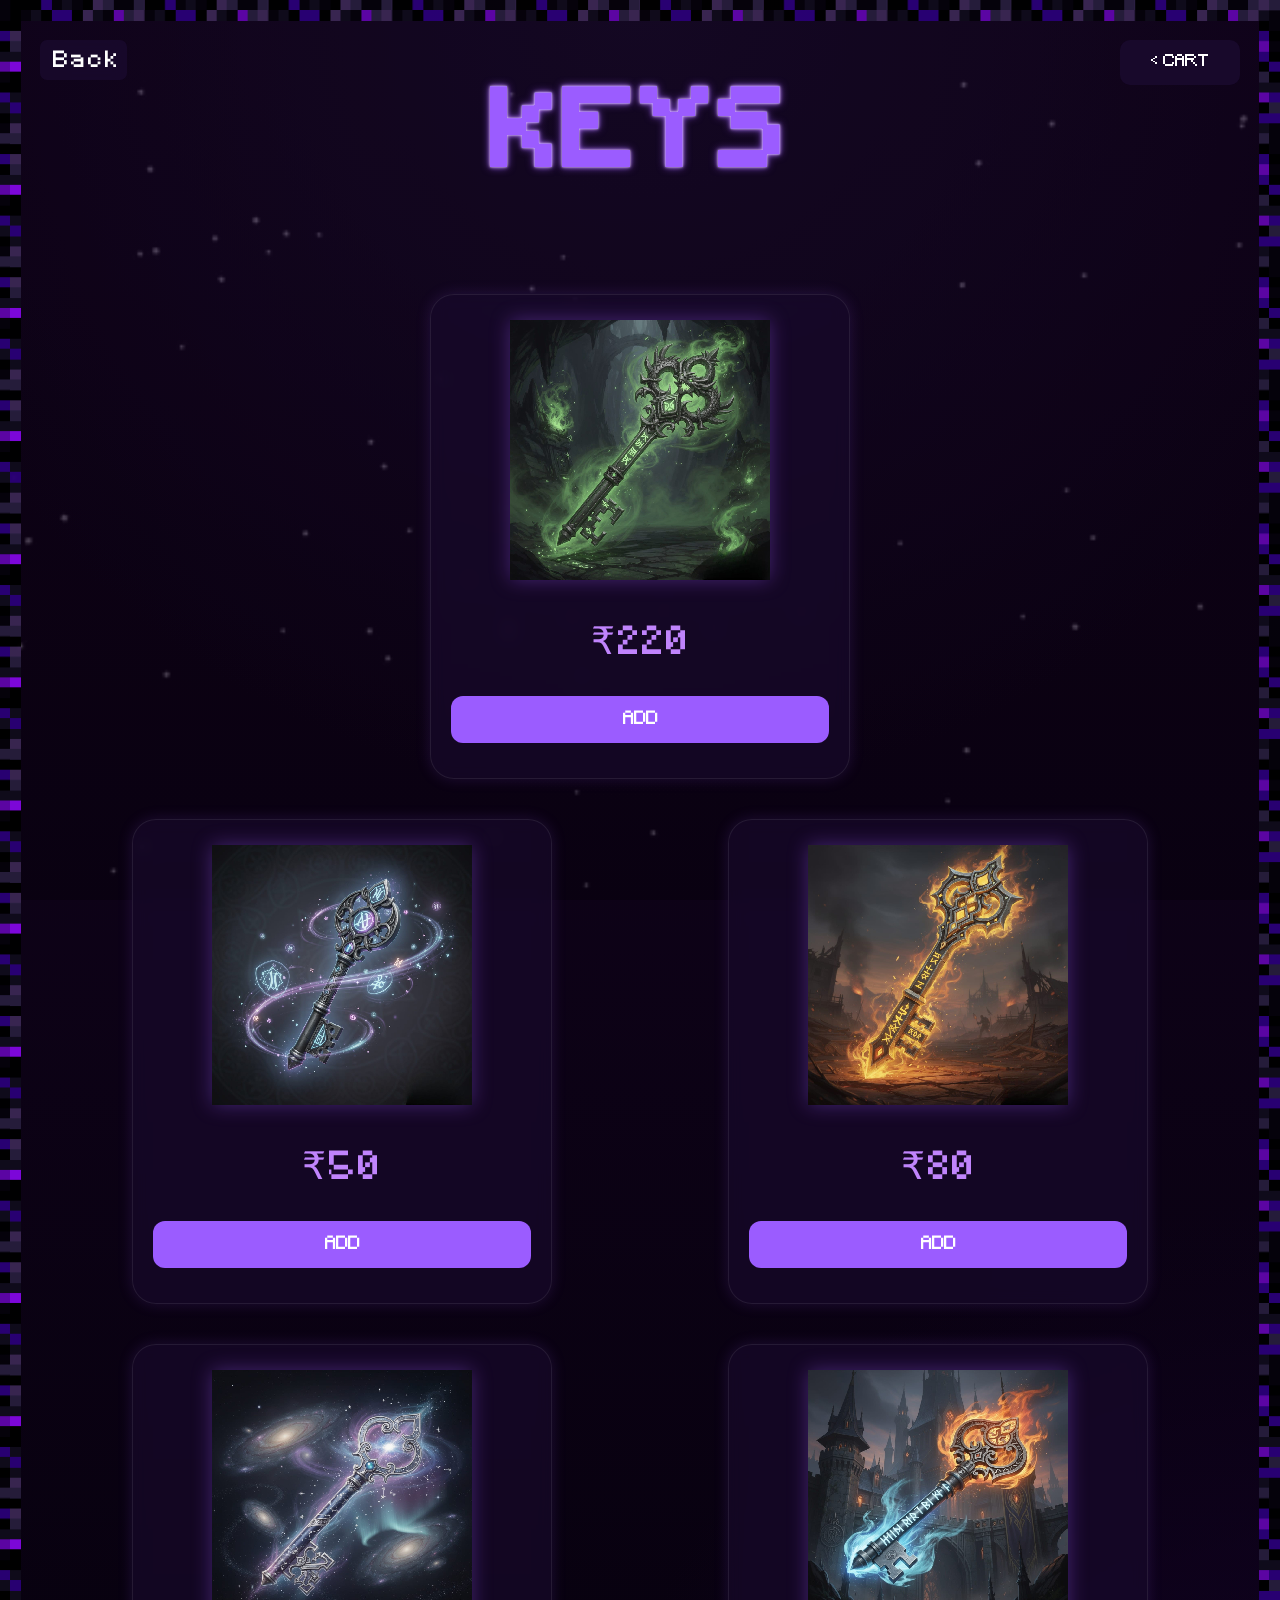
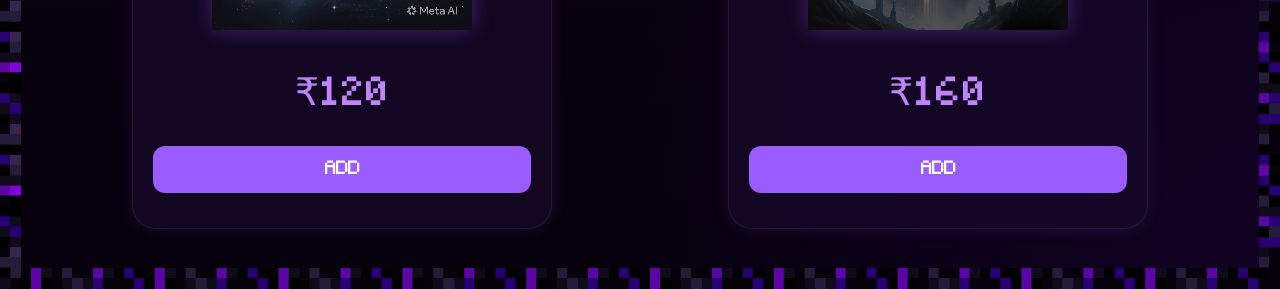
==== commit 0d891a7d: "added images" ====
--- a/keys.html
+++ b/keys.html
@@ -47,7 +47,7 @@
             <div class="rank-card dragon-rank">
 
                 <img
-                    src="assets/images/temp-img.png"
+                    src="assets/images/dragon-key.png"
                     alt="Dragon Key"
                     class="rank-image"
                 >
@@ -85,7 +85,7 @@
             <div class="rank-card">
 
                 <img
-                    src="assets/images/temp-img.png"
+                    src="assets/images/arcane-key.png"
                     alt="Arcane Key"
                     class="rank-image"
                 >
@@ -124,7 +124,7 @@
             <div class="rank-card">
 
                 <img
-                    src="assets/images/temp-img.png"
+                    src="assets/images/warlord-key.png"
                     alt="Warlord Key"
                     class="rank-image"
                 >
@@ -162,7 +162,7 @@
             <div class="rank-card">
 
                 <img
-                    src="assets/images/temp-img.png"
+                    src="assets/images/celestial-key.png"
                     alt="Celestial Key"
                     class="rank-image"
                 >
@@ -200,7 +200,7 @@
             <div class="rank-card">
 
                 <img
-                    src="assets/images/temp-img.png"
+                    src="assets/images/immortal-key.png"
                     alt="Immortal Key"
                     class="rank-image"
                 >
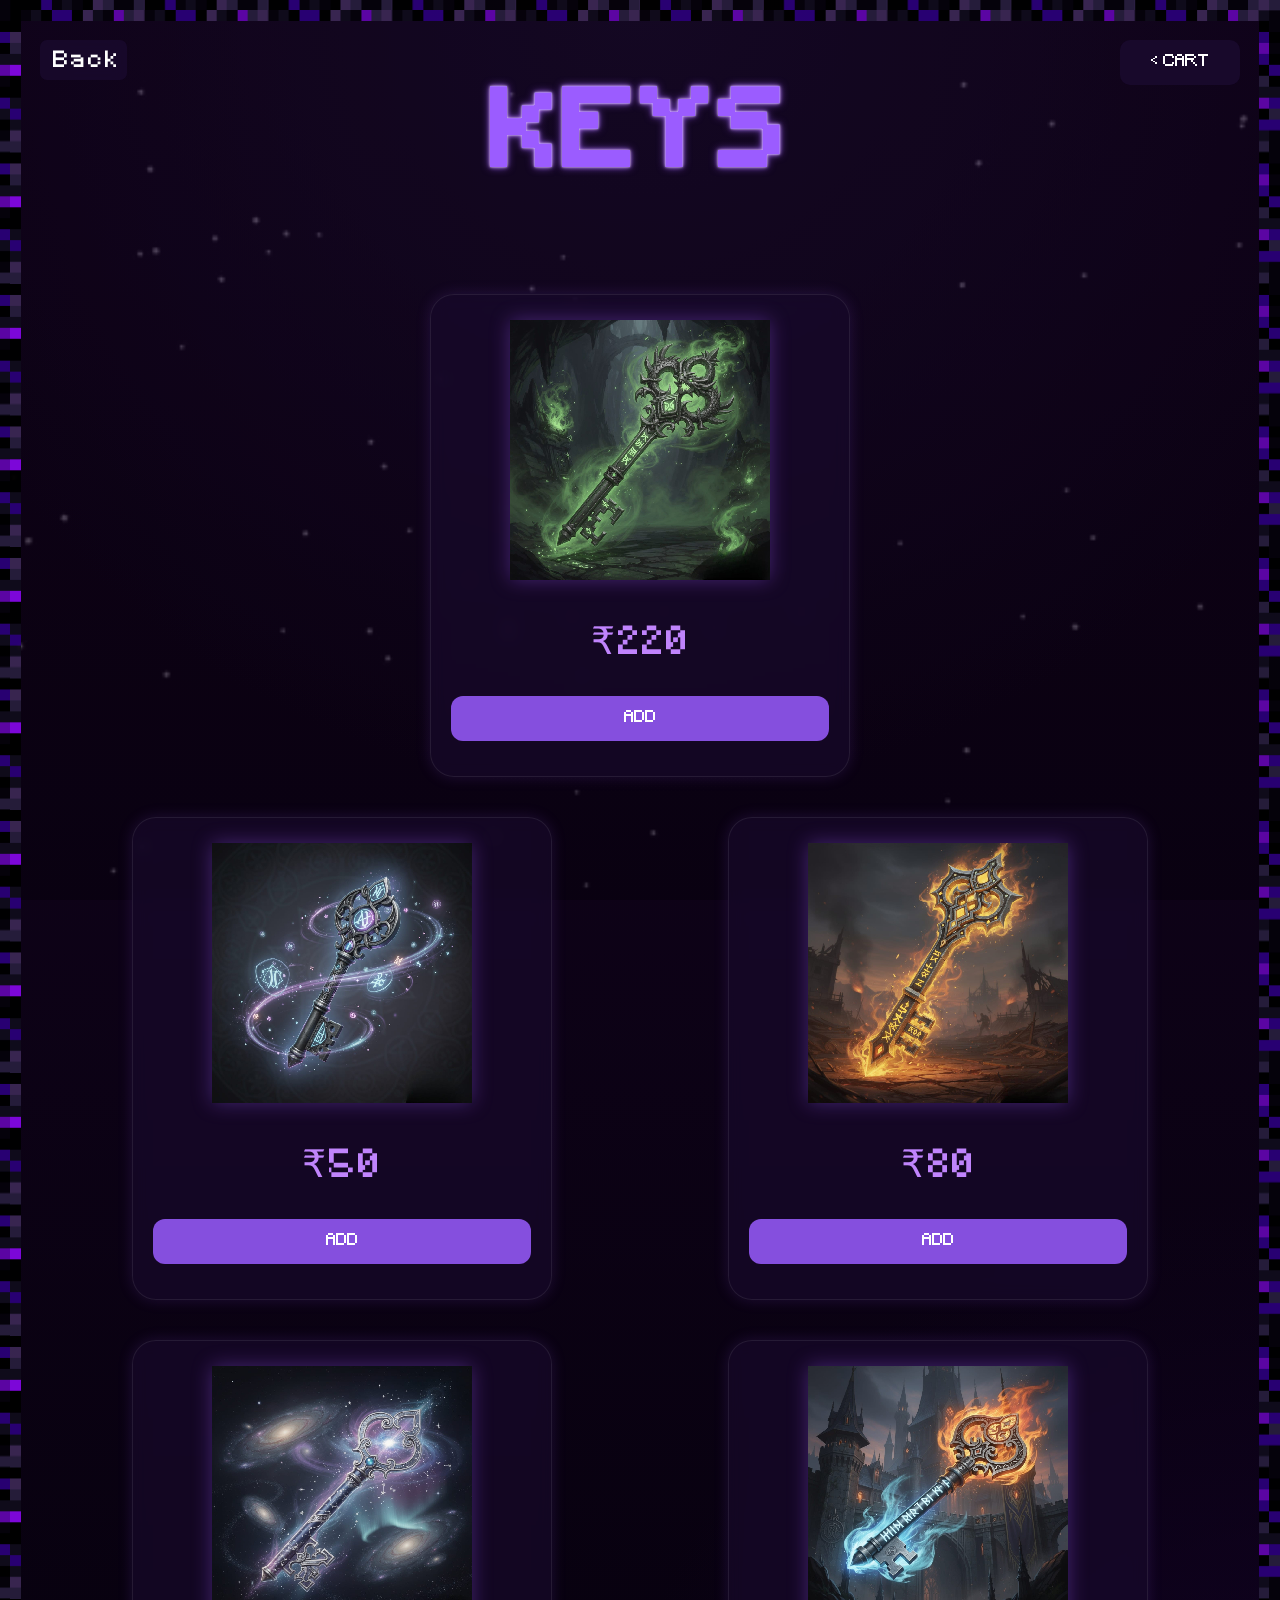
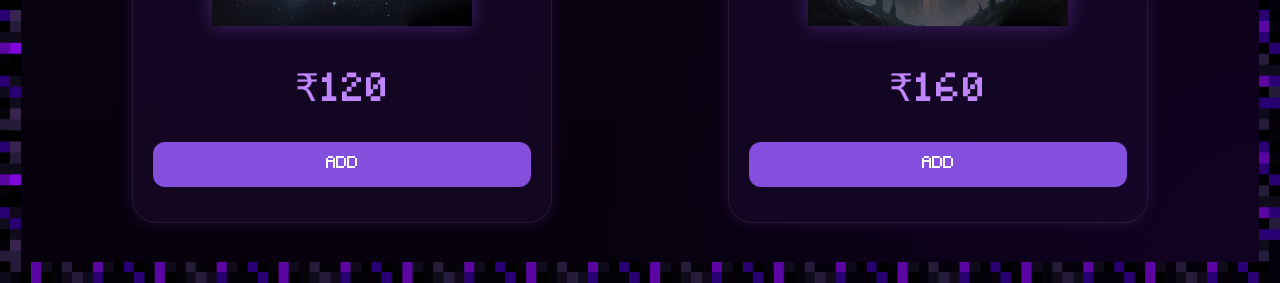
==== commit a3b896ce: "cleaned up code and added checkout modal along with seperatign repeating code into single file" ====
--- a/keys.html
+++ b/keys.html
@@ -1,371 +1,117 @@
 <!DOCTYPE html>
 <html lang="en">
-
 <head>
-
-    <meta charset="UTF-8" />
-
-    <meta name="viewport" content="width=device-width, initial-scale=1.0"/>
-
-    <title>Wizard MC - Ranks</title>
-
-    <!-- GLOBAL CSS -->
+    <meta charset="UTF-8">
+    <meta name="viewport" content="width=device-width, initial-scale=1.0">
+    <title>Wizard MC - Keys</title>
     <link rel="stylesheet" href="assets/css/style.css">
-
-    <!-- RANKS CSS -->
     <link rel="stylesheet" href="assets/css/keys.css">
-
 </head>
-
 <body>
-
-    <!-- BACK BUTTON -->
-
-    <a
-        href="index.html"
-        class="back-button"
-    >
-        Back    
-    </a>
-
-    <!-- PAGE CONTAINER -->
+    <a href="index.html" class="back-button">Back</a>
+    
     <main class="page-container ranks-container">
-
-        <!-- PAGE TITLE -->
         <section class="ranks-header">
-
-            <h1 class="ranks-title minecraft-glow">
-                KEYS
-            </h1>
-
+            <h1 class="ranks-title minecraft-glow">KEYS</h1>
         </section>
-
-        <!-- KEYS GRID -->
         <section class="ranks-grid">
-
-            <!-- DRAGON -->
             <div class="rank-card dragon-rank">
-
-                <img
-                    src="assets/images/dragon-key.png"
-                    alt="Dragon Key"
-                    class="rank-image"
-                >
-
-                <p class="rank-price">
-                    ₹220
-                </p>
-                
+                <img src="assets/images/dragon-key.png" alt="Dragon Key" class="rank-image">
+                <p class="rank-price">₹220</p>
                 <div class="cart-controls">
-
-                    <button class="add-button">
-                        ADD
-                    </button>
-
+                    <button class="add-button">ADD</button>
                     <div class="quantity-controls">
-
-                        <button class="quantity-btn minus-btn">
-                            -
-                        </button>
-
-                        <span class="quantity-text">
-                            1
-                        </span>
-
-                        <button class="quantity-btn plus-btn">
-                            +
-                        </button>
-
+                        <button class="quantity-btn minus-btn">-</button>
+                        <span class="quantity-text">1</span>
+                        <button class="quantity-btn plus-btn">+</button>
                     </div>
-
                 </div>
             </div>
-
-            <!-- ARCANE -->
             <div class="rank-card">
-
-                <img
-                    src="assets/images/arcane-key.png"
-                    alt="Arcane Key"
-                    class="rank-image"
-                >
-
-                <p class="rank-price">
-                    ₹50
-                </p>
-                
+                <img src="assets/images/arcane-key.png" alt="Arcane Key" class="rank-image">
+                <p class="rank-price">₹50</p>
                 <div class="cart-controls">
-
-                    <button class="add-button">
-                        ADD
-                    </button>
-
+                    <button class="add-button">ADD</button>
                     <div class="quantity-controls">
-
-                        <button class="quantity-btn minus-btn">
-                            -
-                        </button>
-
-                        <span class="quantity-text">
-                            1
-                        </span>
-
-                        <button class="quantity-btn plus-btn">
-                            +
-                        </button>
-
+                        <button class="quantity-btn minus-btn">-</button>
+                        <span class="quantity-text">1</span>
+                        <button class="quantity-btn plus-btn">+</button>
                     </div>
-
-                </div>
-
-            </div>
-
-            <!-- WARLORD -->
-            <div class="rank-card">
-
-                <img
-                    src="assets/images/warlord-key.png"
-                    alt="Warlord Key"
-                    class="rank-image"
-                >
-
-                <p class="rank-price">
-                    ₹80
-                </p>
-                
-                <div class="cart-controls">
-
-                    <button class="add-button">
-                        ADD
-                    </button>
-
-                    <div class="quantity-controls">
-
-                        <button class="quantity-btn minus-btn">
-                            -
-                        </button>
-
-                        <span class="quantity-text">
-                            1
-                        </span>
-
-                        <button class="quantity-btn plus-btn">
-                            +
-                        </button>
-
-                    </div>
-
                 </div>
             </div>
-
-            <!-- CELESTIAL -->
             <div class="rank-card">
-
-                <img
-                    src="assets/images/celestial-key.png"
-                    alt="Celestial Key"
-                    class="rank-image"
-                >
-
-                <p class="rank-price">
-                    ₹120
-                </p>
-                
+                <img src="assets/images/warlord-key.png" alt="Warlord Key" class="rank-image">
+                <p class="rank-price">₹80</p>
                 <div class="cart-controls">
-
-                    <button class="add-button">
-                        ADD
-                    </button>
-
+                    <button class="add-button">ADD</button>
                     <div class="quantity-controls">
-
-                        <button class="quantity-btn minus-btn">
-                            -
-                        </button>
-
-                        <span class="quantity-text">
-                            1
-                        </span>
-
-                        <button class="quantity-btn plus-btn">
-                            +
-                        </button>
-
+                        <button class="quantity-btn minus-btn">-</button>
+                        <span class="quantity-text">1</span>
+                        <button class="quantity-btn plus-btn">+</button>
                     </div>
-
                 </div>
             </div>
-
-            <!-- IMMORTAL -->
             <div class="rank-card">
-
-                <img
-                    src="assets/images/immortal-key.png"
-                    alt="Immortal Key"
-                    class="rank-image"
-                >
-
-                <p class="rank-price">
-                    ₹160
-                </p>
-                
+                <img src="assets/images/celestial-key.png" alt="Celestial Key" class="rank-image">
+                <p class="rank-price">₹120</p>
                 <div class="cart-controls">
-
-                    <button class="add-button">
-                        ADD
-                    </button>
-
+                    <button class="add-button">ADD</button>
                     <div class="quantity-controls">
-
-                        <button class="quantity-btn minus-btn">
-                            -
-                        </button>
-
-                        <span class="quantity-text">
-                            1
-                        </span>
-
-                        <button class="quantity-btn plus-btn">
-                            +
-                        </button>
-
+                        <button class="quantity-btn minus-btn">-</button>
+                        <span class="quantity-text">1</span>
+                        <button class="quantity-btn plus-btn">+</button>
                     </div>
-
                 </div>
             </div>
-
+            <div class="rank-card">
+                <img src="assets/images/immortal-key.png" alt="Immortal Key" class="rank-image">
+                <p class="rank-price">₹160</p>
+                <div class="cart-controls">
+                    <button class="add-button">ADD</button>
+                    <div class="quantity-controls">
+                        <button class="quantity-btn minus-btn">-</button>
+                        <span class="quantity-text">1</span>
+                        <button class="quantity-btn plus-btn">+</button>
+                    </div>
+                </div>
+            </div>
         </section>
-
     </main>
 
-        <!-- =========================
-            CART BUTTON
-        ========================= -->
+    <button class="cart-toggle" onclick="toggleCart()">&lt; CART</button>
 
-        <button
-            class="cart-toggle"
-            onclick="toggleCart()"
-        >
-            &lt; CART
-        </button>
-
-        <!-- =========================
-            SIDEBAR CART
-        ========================= -->
-
-        <div
-            class="cart-sidebar"
-            id="cartSidebar"
-        >
-
-            <!-- HEADER -->
-
-            <div class="cart-header">
-
-                <h2>
-                    CART
-                </h2>
-
-                <button
-                    class="close-cart"
-                    onclick="toggleCart()"
-                >
-                    ✕
-                </button>
-
+    <div class="cart-sidebar" id="cartSidebar">
+        <div class="cart-header">
+            <h2>CART</h2>
+            <button class="close-cart" onclick="toggleCart()">✕</button>
+        </div>
+        <div id="cartItems"></div>
+        <div class="cart-footer">
+            <div class="cart-total-row">
+                <span>TOTAL</span>
+                <span id="cartTotal">₹0</span>
             </div>
-
-            <!-- CART ITEMS -->
-
-            <div id="cartItems">
-
-            </div>
-
-            <!-- FOOTER -->
-
-            <div class="cart-footer">
-
-                <div class="cart-total-row">
-
-                    <span>
-                        TOTAL
-                    </span>
-
-                    <span id="cartTotal">
-                        ₹0
-                    </span>
-
-                </div>
-
-            </div>
-
-        <button
-            class="checkout-btn"
-            onclick="checkout()"
-        >
-            CHECKOUT
-        </button>
-        
         </div>
-
-    <!-- =========================
-        PAYMENT MODAL
-    ========================= -->
-
-    <div
-        class="payment-modal"
-        id="paymentModal"
-    >
-
-        <div class="payment-box">
-
-            <h2 class="minecraft-glow">
-                Scan To Pay
-            </h2>
-
-            <p
-                id="upiAmount"
-                class="rank-price"
-            >
-                ₹0
-            </p>
-
-            <img
-                id="upiQrImage"
-                class="upi-qr"
-                src=""
-                alt="UPI QR"
-            >
-
-            <p
-                class="upi-id"
-                id="upiIdText"
-            >
-                gareebjeetpatil@fam
-            </p>
-
-            <button
-                class="close-button"
-                id="closeModal"
-            >
-                Close
-            </button>
-
-        </div>
-
+        <button class="checkout-btn" onclick="checkout()">CHECKOUT</button>
     </div>
 
-    <!-- =========================
-        TOAST
-    ========================= -->
-
-    <div id="toast">
-        Your cart is empty
+    <div class="payment-modal" id="paymentModal">
+        <div class="payment-box">
+            <h2 class="minecraft-glow">Scan To Pay</h2>
+            <p id="upiAmount" class="rank-price">₹0</p>
+            <img id="upiQrImage" class="upi-qr" src="" alt="UPI QR">
+            <p class="upi-id" id="upiIdText">gareebjeetpatil@fam</p>
+            <button class="close-button" id="closeModal">Close</button>
+        </div>
     </div>
 
-    <!-- RANKS JS -->
+    <div id="toast">Your cart is empty</div>
+
+    <!-- PAGE CONFIG FIRST -->
     <script src="assets/js/keys.js"></script>
 
+    <!-- THEN SHARED FUNCTIONS -->
+    <script src="assets/js/shared.js"></script>
+
 </body>
-
 </html>
--- a/assets/css/style.css
+++ b/assets/css/style.css
@@ -338,4 +338,364 @@
 
     }
 
+}
+
+/* =========================
+   CART BUTTON
+========================= */
+
+.cart-toggle {
+    position: fixed;
+    top: 40px;
+    right: 40px;
+    z-index: 6000;
+    width: 120px;
+    height: 45px;
+    border: none;
+    border-radius: 10px;
+    background: rgba(25, 10, 45, 0.92);
+    color: white;
+    font-family: 'Minecraft', Arial, sans-serif;
+    font-size: 1rem;
+    cursor: pointer;
+    backdrop-filter: blur(8px);
+    transition: 0.25s ease;
+}
+
+.cart-toggle:hover {
+    transform: translateX(-3px);
+}
+
+/* =========================
+   SIDEBAR
+========================= */
+
+.cart-sidebar {
+    position: fixed;
+    top: 0;
+    right: -450px;
+    width: 420px;
+    max-width: 100%;
+    height: 100vh;
+    background: rgba(18, 8, 35, 0.98);
+    backdrop-filter: blur(12px);
+    border-left: 2px solid rgba(192, 132, 252, 0.25);
+    z-index: 7000;
+    transition: right 0.35s ease;
+    display: flex;
+    flex-direction: column;
+}
+
+.cart-sidebar.active {
+    right: 0;
+}
+
+/* =========================
+   HEADER
+========================= */
+
+.cart-header {
+    display: flex;
+    justify-content: space-between;
+    align-items: center;
+    padding: 24px;
+    border-bottom: 1px solid rgba(255,255,255,0.08);
+}
+
+.cart-header h2 {
+    color: white;
+    font-size: 2rem;
+}
+
+/* =========================
+   CLOSE BUTTON
+========================= */
+
+.close-cart {
+    background: none;
+    border: none;
+    color: white;
+    font-size: 1.7rem;
+    cursor: pointer;
+}
+
+/* =========================
+   CART ITEMS
+========================= */
+
+#cartItems {
+    flex: 1;
+    overflow-y: auto;
+    padding: 20px;
+}
+
+/* =========================
+   SINGLE ITEM
+========================= */
+
+.cart-item {
+    padding: 18px 0;
+    border-bottom: 1px solid rgba(255,255,255,0.08);
+}
+
+/* =========================
+   TOP ROW
+========================= */
+
+.cart-item-top {
+    display: flex;
+    justify-content: space-between;
+    align-items: center;
+    margin-bottom: 12px;
+}
+
+.cart-item-name {
+    color: white;
+    font-size: 1rem;
+}
+
+.cart-item-price {
+    color: white;
+    font-size: 1rem;
+}
+
+/* =========================
+   BOTTOM ROW
+========================= */
+
+.cart-item-bottom {
+    display: flex;
+    justify-content: space-between;
+    align-items: center;
+}
+
+.cart-item-type {
+    color: #b892ff;
+    font-size: 0.85rem;
+    text-transform: uppercase;
+}
+
+/* =========================
+   QUANTITY
+========================= */
+
+.cart-quantity {
+    display: flex;
+    align-items: center;
+    gap: 12px;
+}
+
+.cart-quantity button {
+    width: 28px;
+    height: 28px;
+    border: none;
+    border-radius: 7px;
+    background: rgba(155, 92, 255, 0.22);
+    color: white;
+    font-family: 'Minecraft', Arial, sans-serif;
+    cursor: pointer;
+}
+
+/* =========================
+   FOOTER
+========================= */
+
+.cart-footer {
+    padding: 24px;
+    border-top: 1px solid rgba(255,255,255,0.08);
+}
+
+.cart-total-row {
+    display: flex;
+    justify-content: space-between;
+    color: white;
+    font-size: 1.2rem;
+}
+
+/* =========================
+   CHECKOUT BUTTON
+========================= */
+
+.checkout-btn {
+    width: calc(100% - 40px);
+    margin: 0 20px 20px;
+    padding: 15px;
+    border: none;
+    border-radius: 12px;
+    background: linear-gradient(135deg, rgba(155, 92, 255, 0.95), rgba(124, 58, 237, 0.95));
+    color: white;
+    font-family: 'Minecraft', Arial, sans-serif;
+    font-size: 1rem;
+    letter-spacing: 1px;
+    cursor: pointer;
+    transition: 0.25s ease;
+    box-shadow: 0 0 18px rgba(155, 92, 255, 0.25);
+}
+
+.checkout-btn:hover {
+    transform: translateY(-2px);
+    box-shadow: 0 0 24px rgba(192, 132, 252, 0.35);
+}
+
+/* =========================
+   EMPTY CART
+========================= */
+
+.empty-cart {
+    color: rgba(255, 255, 255, 0.5);
+    text-align: center;
+    padding: 40px 0;
+}
+
+/* =========================
+   PAYMENT MODAL
+========================= */
+
+.payment-modal {
+    position: fixed;
+    inset: 0;
+    background: rgba(0, 0, 0, 0.7);
+    display: none;
+    justify-content: center;
+    align-items: center;
+    z-index: 9000;
+}
+
+.payment-modal.active {
+    display: flex;
+}
+
+/* =========================
+   PAYMENT BOX
+========================= */
+
+.payment-box {
+    width: 90%;
+    max-width: 500px;
+    padding: 35px 25px;
+    border-radius: 24px;
+    background: rgba(20, 10, 35, 0.96);
+    border: 2px solid rgba(192, 132, 252, 0.3);
+    text-align: center;
+}
+
+/* =========================
+   QR IMAGE
+========================= */
+
+.upi-qr {
+    width: 240px;
+    max-width: 100%;
+    margin-top: 20px;
+    margin-bottom: 20px;
+    padding: 10px;
+    background: white;
+    border-radius: 16px;
+}
+
+/* =========================
+   UPI ID
+========================= */
+
+.upi-id {
+    color: #ccc;
+    font-size: 0.9rem;
+    word-break: break-word;
+}
+
+/* =========================
+   CLOSE BUTTON
+========================= */
+
+.close-button {
+    margin-top: 25px;
+    padding: 12px 20px;
+    border: none;
+    border-radius: 12px;
+    background: #7c3aed;
+    color: white;
+    font-family: 'Minecraft', Arial, sans-serif;
+    cursor: pointer;
+}
+
+/* =========================
+   CHECKOUT OPTIONS
+========================= */
+
+.checkout-options {
+    display: flex;
+    flex-direction: column;
+    gap: 15px;
+    margin-top: 25px;
+    margin-bottom: 20px;
+}
+
+.checkout-option-btn {
+    width: 100%;
+    padding: 16px;
+    border: none;
+    border-radius: 12px;
+    background: linear-gradient(135deg, rgba(155, 92, 255, 0.95), rgba(124, 58, 237, 0.95));
+    color: white;
+    font-family: 'Minecraft', Arial, sans-serif;
+    font-size: 1.1rem;
+    cursor: pointer;
+    transition: 0.25s ease;
+}
+
+.checkout-option-btn:hover {
+    transform: scale(1.02);
+    box-shadow: 0 0 20px rgba(155, 92, 255, 0.4);
+}
+
+.discord-btn {
+    background: linear-gradient(135deg, #5865F2, #4752C4) !important;
+}
+
+.discord-btn:hover {
+    box-shadow: 0 0 20px rgba(88, 101, 242, 0.5) !important;
+}
+
+/* =========================
+   TOAST
+========================= */
+
+#toast {
+    position: fixed;
+    bottom: 30px;
+    left: 50%;
+    transform: translateX(-50%) translateY(100px);
+    background: rgba(20, 10, 35, 0.96);
+    color: white;
+    padding: 14px 22px;
+    border-radius: 12px;
+    border: 1px solid rgba(192, 132, 252, 0.35);
+    font-size: 0.9rem;
+    z-index: 10000;
+    opacity: 0;
+    pointer-events: none;
+    transition: 0.35s ease;
+}
+
+#toast.show {
+    opacity: 1;
+    transform: translateX(-50%) translateY(0);
+}
+
+/* =========================
+   MOBILE RESPONSIVE
+========================= */
+
+@media (max-width: 768px) {
+    .cart-sidebar {
+        width: 100%;
+    }
+
+    .cart-toggle {
+        top: 25px;
+        right: 25px;
+        width: 95px;
+        height: 40px;
+        font-size: 0.8rem;
+    }
 }
--- a/assets/css/keys.css
+++ b/assets/css/keys.css
@@ -1,39 +1,18 @@
-body {
-
-    overflow-x: hidden;
-
-}
+body { overflow-x: hidden; }
 
 /* =========================
    OBSIDIAN BORDER
 ========================= */
 
 body::after {
-
     content: "";
-
     position: absolute;
-
-    top: 0;
-    left: 0;
-
-    right: 0;
-    bottom: 0;
-
+    top: 0; left: 0; right: 0; bottom: 0;
     pointer-events: none;
-
     z-index: 999;
-
-    /*
-        DESKTOP BORDER SIZE
-    */
     border: 21px solid transparent;
-
-    border-image:
-    url('../images/obsidian-border.png') 127 round;
-
+    border-image: url('../images/obsidian-border.png') 127 round;
     opacity: 0.95;
-
 }
 
 /* =========================
@@ -41,47 +20,22 @@
 ========================= */
 
 .ranks-container {
-
     text-align: center;
-
     padding-top: 60px;
-
     padding-bottom: 60px;
-
-}
-
-/* =========================
-   PAGE TITLE SECTION
-========================= */
-
-.ranks-header {
-
-    margin-bottom: 70px;
-
-}
-
-/* =========================
-   RANKS TITLE
-========================= */
+}
+
+.ranks-header { margin-bottom: 70px; }
 
 .ranks-title {
-
-    /*
-        CHANGE TITLE SIZE HERE
-    */
     font-size: clamp(3rem, 8vw, 7rem);
-
     color: var(--primary-color);
-
     letter-spacing: 8px;
-    
-    /* MAGIC GLOW EFFECT CHANGE COLORS/STRENGTH HERE */
-
     text-shadow:
-    0 0 2px rgba(255, 255, 255, 0.8),
-    0 0 4px rgba(192, 132, 252, 0.9),
-    0 0 8px rgba(155, 92, 255, 0.8),
-    0 0 0px rgba(96, 165, 250, 0.5);
+        0 0 2px rgba(255, 255, 255, 0.8),
+        0 0 4px rgba(192, 132, 252, 0.9),
+        0 0 8px rgba(155, 92, 255, 0.8),
+        0 0 0px rgba(96, 165, 250, 0.5);
 }
 
 /* =========================
@@ -89,121 +43,46 @@
 ========================= */
 
 .ranks-grid {
-
     display: grid;
-
-    /*
-        2 COLUMN DESKTOP GRID
-    */
     grid-template-columns: repeat(2, 1fr);
-
     gap: 40px;
-
     justify-items: center;
-
-}
-
-/* =========================
-   RANK CARD
-========================= */
+}
 
 .rank-card {
-
     width: 100%;
-
     max-width: 420px;
-
-    /*
-        MORE HEIGHT FOR RANK IMAGE
-    */
     padding: 25px 20px 35px;
-
     border-radius: 24px;
-
     background: rgba(25, 10, 45, 0.65);
-
-    /*
-        SLIMMER BORDER
-    */
     border: 1.5px solid rgba(255, 255, 255, 0.08);
-
     backdrop-filter: blur(8px);
-
     transition: 0.3s ease;
-
-    box-shadow:
-    0 0 15px rgba(155, 92, 255, 0.15);
-
-}
-
-/* =========================
-   RANK IMAGE
-========================= */
+    box-shadow: 0 0 15px rgba(155, 92, 255, 0.15);
+}
 
 .rank-image {
-
     width: 100%;
-
     max-width: 260px;
-
     margin-bottom: 25px;
-
     image-rendering: pixelated;
-
-    filter:
-    drop-shadow(0 0 10px rgba(155, 92, 255, 0.35));
-
-}
-
-/* =========================
-   CARD HOVER
-========================= */
+    filter: drop-shadow(0 0 10px rgba(155, 92, 255, 0.35));
+}
 
 .rank-card:hover {
-
     transform: translateY(-8px);
-
     border-color: rgba(192, 132, 252, 0.5);
-
-    box-shadow:
-    0 0 20px rgba(192, 132, 252, 0.25);
-
-}
-
-/* =========================
-   RANK NAME
-========================= */
-
-.rank-name {
-
-    font-size: clamp(2rem, 4vw, 3.5rem);
-
-    margin-bottom: 20px;
-
-}
-
-/* =========================
-   RANK PRICE
-========================= */
+    box-shadow: 0 0 20px rgba(192, 132, 252, 0.25);
+}
 
 .rank-price {
-
     font-size: clamp(1.5rem, 3vw, 2.5rem);
-
     color: var(--secondary-color);
-
-}
-
-/* =========================
-   CENTER LAST CARD
-========================= */
+}
 
 .dragon-rank {
-
     grid-column: 1 / -1;
-
     justify-self: center;
-
 }
 
 /* =========================
@@ -211,303 +90,91 @@
 ========================= */
 
 .back-button {
-
     position: absolute;
-
-    /*
-        POSITION
-    */
     top: 40px;
     left: 40px;
-
-    /*
-        SIZE
-    */
     width: 87px;
     height: 40px;
-
     display: flex;
-
     justify-content: center;
     align-items: center;
-
-    /*
-        PERFECT TEXT CENTERING
-    */
     line-height: 1;
-
-    /*
-        REMOVE WEIRD TEXT OFFSET
-    */
     padding-top: 5px;
-
     padding-left: 5px;
-
     background: rgba(25, 10, 45, 0.85);
-
-    color: white;
-
+    color: white;
     border-radius: 7px;
-
     font-size: 1.4rem;
-
     letter-spacing: 3px;
-
     text-decoration: none;
-
     backdrop-filter: blur(8px);
-
     z-index: 5000;
-
     transition: 0.25s ease;
-
-
-}
-
-/* =========================
-   HOVER EFFECT
-========================= */
+}
 
 .back-button:hover {
-
     transform: translateX(-4px);
-
-    color: white;
-
+    color: white;
     text-shadow:
-    0 0 2px rgba(255, 255, 255, 1),
-    0 0 2px rgba(192, 132, 252, 1),
-    0 0 3px rgba(155, 92, 255, 1);
-
+        0 0 2px rgba(255, 255, 255, 1),
+        0 0 2px rgba(192, 132, 252, 1),
+        0 0 3px rgba(155, 92, 255, 1);
 }
 
 /* =========================
    CART CONTROLS
 ========================= */
 
-.cart-controls {
-
-    margin-top: 20px;
-
-}
-
-/* =========================
-   ADD BUTTON
-========================= */
+.cart-controls { margin-top: 20px; }
 
 .add-button {
-
     width: 100%;
-
     padding: 14px;
-
     border: none;
-
     border-radius: 12px;
-
     background: rgba(155, 92, 255, 0.85);
-
-    color: white;
-
+    color: white;
     font-family: 'Minecraft', Arial, sans-serif;
-
     font-size: 1rem;
-
     cursor: pointer;
-
     transition: 0.2s ease;
-
 }
 
 .add-button:hover {
-
     transform: scale(1.03);
-
-    box-shadow:
-    0 0 15px rgba(192, 132, 252, 0.35);
-
-}
-
-/* =========================
-   ADDED STATE
-========================= */
+    box-shadow: 0 0 15px rgba(192, 132, 252, 0.35);
+}
 
 .add-button.added {
-
     background: rgba(80, 200, 120, 0.85);
-
-}
-
-/* =========================
-   QUANTITY CONTROLS
-========================= */
+}
 
 .quantity-controls {
-
     display: none;
-
     align-items: center;
-
     justify-content: center;
-
     gap: 20px;
-
     margin-top: 10px;
-
-}
-
-/* SHOW */
-
-.quantity-controls.active {
-
-    display: flex;
-
-}
-
-/* =========================
-   PLUS MINUS BUTTONS
-========================= */
+}
+
+.quantity-controls.active { display: flex; }
 
 .quantity-btn {
-
     width: 40px;
     height: 40px;
-
     border: none;
-
     border-radius: 10px;
-
     background: rgba(155, 92, 255, 0.85);
-
-    color: white;
-
+    color: white;
     font-size: 1.3rem;
-
     cursor: pointer;
-
     font-family: 'Minecraft', Arial, sans-serif;
-
-}
-
-/* =========================
-   QUANTITY TEXT
-========================= */
+}
 
 .quantity-text {
-
     font-size: 1.2rem;
-
     min-width: 20px;
-
     text-align: center;
-
-}
-
-/* =========================
-   CART CONTROLS
-========================= */
-
-.cart-controls {
-
-    margin-top: 20px;
-
-}
-
-/* =========================
-   ADD BUTTON
-========================= */
-
-.add-button {
-
-    width: 100%;
-
-    padding: 14px;
-
-    border: none;
-
-    border-radius: 12px;
-
-    background: var(--primary-color);
-
-    color: white;
-
-    font-size: 1.1rem;
-
-    font-family: 'Minecraft', Arial, sans-serif;
-
-    cursor: pointer;
-
-    transition: 0.25s ease;
-
-}
-
-.add-button:hover {
-
-    transform: scale(1.03);
-
-}
-
-/* =========================
-   QUANTITY CONTROLS
-========================= */
-
-.quantity-controls {
-
-    display: none;
-
-    justify-content: center;
-
-    align-items: center;
-
-    gap: 20px;
-
-    margin-top: 15px;
-
-}
-
-/* SHOW CONTROLS */
-
-.quantity-controls.active {
-
-    display: flex;
-
-}
-
-/* =========================
-   PLUS / MINUS BUTTON
-========================= */
-
-.quantity-btn {
-
-    width: 40px;
-    height: 40px;
-
-    border: none;
-
-    border-radius: 10px;
-
-    background: rgba(155, 92, 255, 0.2);
-
-    color: white;
-
-    font-size: 1.5rem;
-
-    cursor: pointer;
-
-    font-family: 'Minecraft', Arial, sans-serif;
-
-}
-
-/* =========================
-   QUANTITY NUMBER
-========================= */
-
-.quantity-text {
-
-    font-size: 1.3rem;
-
-    min-width: 20px;
-
 }
 
 /* =========================
@@ -515,635 +182,24 @@
 ========================= */
 
 @media (max-width: 768px) {
-
     .back-button {
-
         top: 25px;
         left: 25px;
-
-        /*
-            AUTO FIT TEXT
-        */
         width: 46px;
         height: auto;
-
-        /*
-            SPACE AROUND TEXT
-        */
-        
         padding-top: 3px;
-        padding-bottom: px;
-
+        padding-bottom: 3px;
         font-size: 0.8rem;
-
         border-radius: 4px;
-
     }
 
-    .ranks-title {
-
-        font-size: clamp(3rem, 12vw, 5rem);
-
+    .ranks-title { font-size: clamp(3rem, 12vw, 5rem); }
+    .ranks-grid { gap: 20px; }
+    .rank-card { padding: 25px 15px; }
+    .rank-price { font-size: clamp(1.2rem, 5vw, 2rem); }
+
+    body::after {
+        border: 16px solid transparent;
+        border-image: url('../images/obsidian-border.png') 127 round;
     }
-
-    .ranks-grid {
-
-        gap: 20px;
-
-    }
-
-    .rank-card {
-
-        padding: 25px 15px;
-
-    }
-
-    .rank-name {
-
-        font-size: clamp(1.8rem, 7vw, 2.5rem);
-
-    }
-
-    .rank-price {
-
-        font-size: clamp(1.2rem, 5vw, 2rem);
-
-    }
-
-    body::after {
-
-        border: 16px solid transparent;
-
-        border-image:
-        url('../images/obsidian-border.png') 127 round;
-
-    }
-
-    .cart-controls {
-
-    width: 100%;
-
-    overflow: hidden;
-
-    }
-
-    .quantity-controls {
-
-        gap: 10px;
-
-        width: 100%;
-
-    }
-
-    .quantity-btn {
-
-        width: 32px;
-        height: 32px;
-
-        font-size: 1rem;
-
-        flex-shrink: 0;
-
-    }
-
-    .quantity-text {
-
-        font-size: 1rem;
-
-        min-width: 12px;
-
-    }
-
-    .add-button {
-
-        width: 100%;
-
-        font-size: 0.9rem;
-
-        padding: 10px;
-
-    }
-}
-
-/* =========================
-   CART BUTTON
-========================= */
-
-.cart-toggle {
-
-    position: fixed;
-
-    top: 40px;
-    right: 40px;
-
-    z-index: 6000;
-
-    width: 120px;
-    height: 45px;
-
-    border: none;
-
-    border-radius: 10px;
-
-    background:
-    rgba(25, 10, 45, 0.92);
-
-    color: white;
-
-    font-family: 'Minecraft', Arial, sans-serif;
-
-    font-size: 1rem;
-
-    cursor: pointer;
-
-    backdrop-filter: blur(8px);
-
-    transition: 0.25s ease;
-
-}
-
-.cart-toggle:hover {
-
-    transform: translateX(-3px);
-
-}
-
-/* =========================
-   SIDEBAR
-========================= */
-
-.cart-sidebar {
-
-    position: fixed;
-
-    top: 0;
-    right: -450px;
-
-    width: 420px;
-    max-width: 100%;
-
-    height: 100vh;
-
-    background:
-    rgba(18, 8, 35, 0.98);
-
-    backdrop-filter: blur(12px);
-
-    border-left:
-    2px solid rgba(192, 132, 252, 0.25);
-
-    z-index: 7000;
-
-    transition: right 0.35s ease;
-
-    display: flex;
-
-    flex-direction: column;
-
-}
-
-/* ACTIVE */
-
-.cart-sidebar.active {
-
-    right: 0;
-
-}
-
-/* =========================
-   HEADER
-========================= */
-
-.cart-header {
-
-    display: flex;
-
-    justify-content: space-between;
-
-    align-items: center;
-
-    padding: 24px;
-
-    border-bottom:
-    1px solid rgba(255,255,255,0.08);
-
-}
-
-.cart-header h2 {
-
-    color: white;
-
-    font-size: 2rem;
-
-}
-
-/* =========================
-   CLOSE BUTTON
-========================= */
-
-.close-cart {
-
-    background: none;
-
-    border: none;
-
-    color: white;
-
-    font-size: 1.7rem;
-
-    cursor: pointer;
-
-}
-
-/* =========================
-   CART ITEMS
-========================= */
-
-#cartItems {
-
-    flex: 1;
-
-    overflow-y: auto;
-
-    padding: 20px;
-
-}
-
-/* =========================
-   SINGLE ITEM
-========================= */
-
-.cart-item {
-
-    padding: 18px 0;
-
-    border-bottom:
-    1px solid rgba(255,255,255,0.08);
-
-}
-
-/* =========================
-   TOP ROW
-========================= */
-
-.cart-item-top {
-
-    display: flex;
-
-    justify-content: space-between;
-
-    align-items: center;
-
-    margin-bottom: 12px;
-
-}
-
-/* PRODUCT NAME */
-
-.cart-item-name {
-
-    color: white;
-
-    font-size: 1rem;
-
-}
-
-/* PRICE */
-
-.cart-item-price {
-
-    color: white;
-
-    font-size: 1rem;
-
-}
-
-/* =========================
-   BOTTOM ROW
-========================= */
-
-.cart-item-bottom {
-
-    display: flex;
-
-    justify-content: space-between;
-
-    align-items: center;
-
-}
-
-/* TYPE */
-
-.cart-item-type {
-
-    color: #b892ff;
-
-    font-size: 0.85rem;
-
-    text-transform: uppercase;
-
-}
-
-/* =========================
-   QUANTITY
-========================= */
-
-.cart-quantity {
-
-    display: flex;
-
-    align-items: center;
-
-    gap: 12px;
-
-}
-
-/* BUTTONS */
-
-.cart-quantity button {
-
-    width: 28px;
-    height: 28px;
-
-    border: none;
-
-    border-radius: 7px;
-
-    background:
-    rgba(155, 92, 255, 0.22);
-
-    color: white;
-
-    font-family: 'Minecraft', Arial, sans-serif;
-
-    cursor: pointer;
-
-}
-
-/* =========================
-   FOOTER
-========================= */
-
-.cart-footer {
-
-    padding: 24px;
-
-    border-top:
-    1px solid rgba(255,255,255,0.08);
-
-}
-
-/* TOTAL */
-
-.cart-total-row {
-
-    display: flex;
-
-    justify-content: space-between;
-
-    color: white;
-
-    font-size: 1.2rem;
-
-}
-
-/* =========================
-   CHECKOUT BUTTON
-========================= */
-
-.checkout-btn {
-
-    width: calc(100% - 40px);
-
-    margin: 0 20px 20px;
-
-    padding: 15px;
-
-    border: none;
-
-    border-radius: 12px;
-
-    background:
-    linear-gradient(
-        135deg,
-        rgba(155, 92, 255, 0.95),
-        rgba(124, 58, 237, 0.95)
-    );
-
-    color: white;
-
-    font-family: 'Minecraft', Arial, sans-serif;
-
-    font-size: 1rem;
-
-    letter-spacing: 1px;
-
-    cursor: pointer;
-
-    transition: 0.25s ease;
-
-    box-shadow:
-    0 0 18px rgba(155, 92, 255, 0.25);
-
-}
-
-.checkout-btn:hover {
-
-    transform: translateY(-2px);
-
-    box-shadow:
-    0 0 24px rgba(192, 132, 252, 0.35);
-
-}
-
-/* =========================
-   MOBILE
-========================= */
-
-@media (max-width: 768px) {
-
-    .cart-sidebar {
-
-        width: 100%;
-
-    }
-
-    .cart-toggle {
-
-        top: 25px;
-        right: 25px;
-
-        width: 95px;
-        height: 40px;
-
-        font-size: 0.8rem;
-
-    }
-
-}
-
-/* =========================
-   PAYMENT MODAL
-========================= */
-
-.payment-modal {
-
-    position: fixed;
-
-    inset: 0;
-
-    background: rgba(0, 0, 0, 0.7);
-
-    display: none;
-
-    justify-content: center;
-
-    align-items: center;
-
-    z-index: 9000;
-
-}
-
-/* SHOW */
-
-.payment-modal.active {
-
-    display: flex;
-
-}
-
-/* =========================
-   PAYMENT BOX
-========================= */
-
-.payment-box {
-
-    width: 90%;
-
-    max-width: 500px;
-
-    padding: 35px 25px;
-
-    border-radius: 24px;
-
-    background:
-    rgba(20, 10, 35, 0.96);
-
-    border:
-    2px solid rgba(192, 132, 252, 0.3);
-
-    text-align: center;
-
-}
-
-/* =========================
-   QR IMAGE
-========================= */
-
-.upi-qr {
-
-    width: 240px;
-
-    max-width: 100%;
-
-    margin-top: 20px;
-
-    margin-bottom: 20px;
-
-    padding: 10px;
-
-    background: white;
-
-    border-radius: 16px;
-
-}
-
-/* =========================
-   UPI ID
-========================= */
-
-.upi-id {
-
-    color: #ccc;
-
-    font-size: 0.9rem;
-
-    word-break: break-word;
-
-}
-
-/* =========================
-   CLOSE BUTTON
-========================= */
-
-.close-button {
-
-    margin-top: 25px;
-
-    padding: 12px 20px;
-
-    border: none;
-
-    border-radius: 12px;
-
-    background: #7c3aed;
-
-    color: white;
-
-    font-family: 'Minecraft', Arial, sans-serif;
-
-    cursor: pointer;
-
-}
-
-/* =========================
-   TOAST
-========================= */
-
-#toast {
-
-    position: fixed;
-
-    bottom: 30px;
-    left: 50%;
-
-    transform:
-    translateX(-50%)
-    translateY(100px);
-
-    background:
-    rgba(20, 10, 35, 0.96);
-
-    color: white;
-
-    padding: 14px 22px;
-
-    border-radius: 12px;
-
-    border:
-    1px solid rgba(192, 132, 252, 0.35);
-
-    font-size: 0.9rem;
-
-    z-index: 10000;
-
-    opacity: 0;
-
-    pointer-events: none;
-
-    transition:
-    0.35s ease;
-
-}
-
-/* SHOW */
-
-#toast.show {
-
-    opacity: 1;
-
-    transform:
-    translateX(-50%)
-    translateY(0);
-
 }
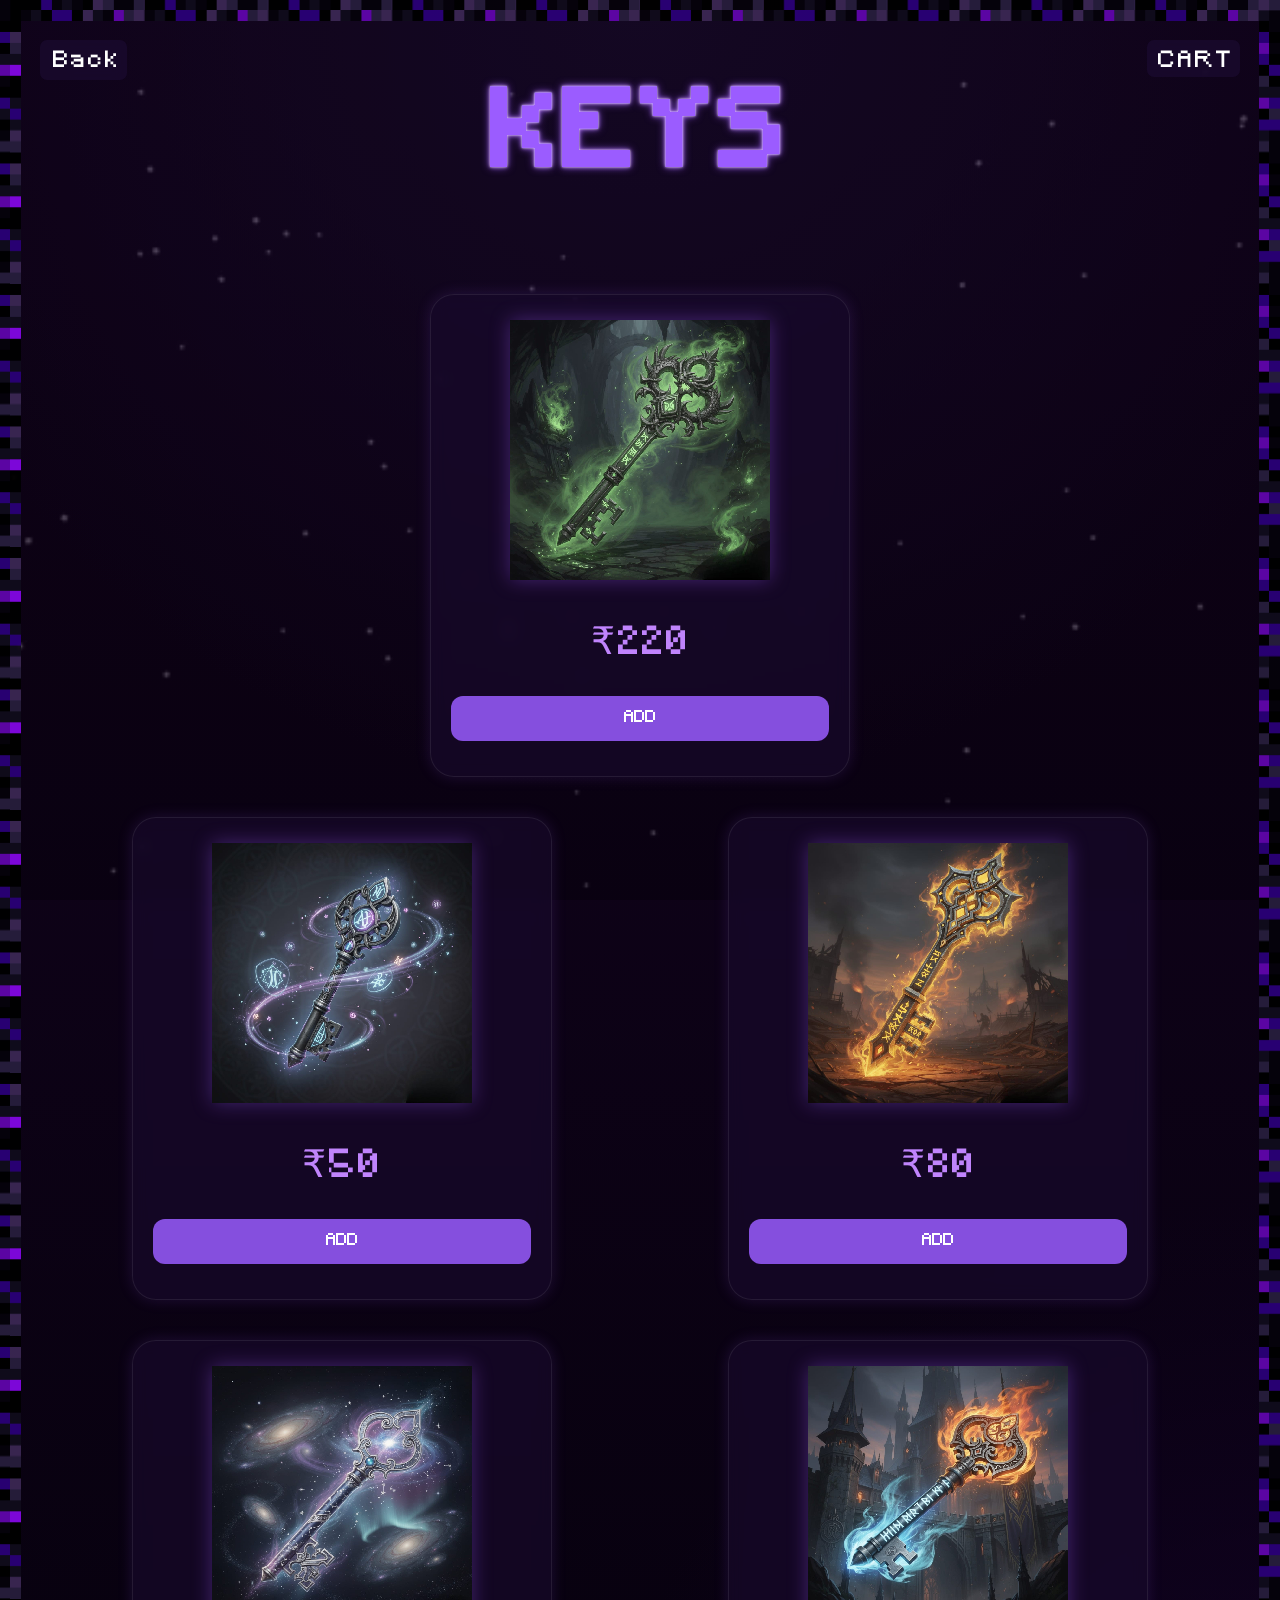
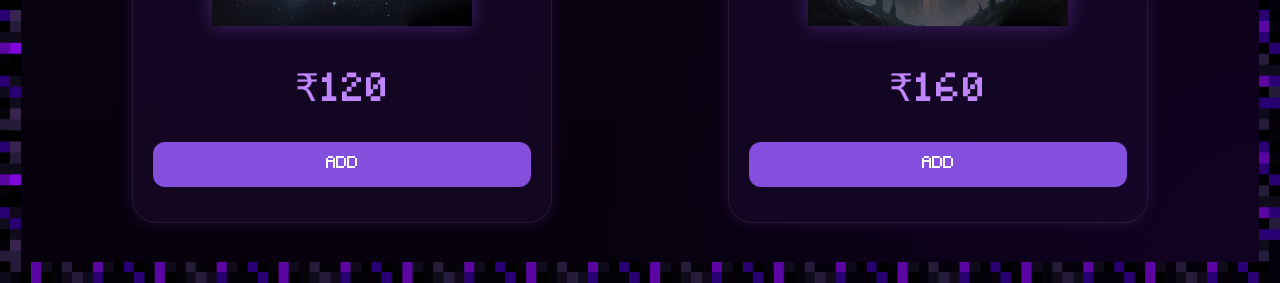
==== commit 0204945b: "added kits images, fixed cart system, fixed ui appeal, fixed cart functions (esc, clicking outside m" ====
--- a/keys.html
+++ b/keys.html
@@ -78,7 +78,7 @@
         </section>
     </main>
 
-    <button class="cart-toggle" onclick="toggleCart()">&lt; CART</button>
+    <button class="cart-toggle" onclick="toggleCart()">CART</button>
 
     <div class="cart-sidebar" id="cartSidebar">
         <div class="cart-header">
--- a/assets/css/style.css
+++ b/assets/css/style.css
@@ -1,3 +1,22 @@
+/* =========================
+   PREVENT TEXT SELECTION
+========================= */
+
+* {
+    -webkit-user-select: none;
+    -moz-user-select: none;
+    -ms-user-select: none;
+    user-select: none;
+}
+
+/* Allow text selection in input fields if needed */
+input, textarea {
+    -webkit-user-select: auto;
+    -moz-user-select: auto;
+    -ms-user-select: auto;
+    user-select: auto;
+}
+
 /* =========================
    MINECRAFT FONT
 ========================= */
@@ -348,23 +367,36 @@
     position: fixed;
     top: 40px;
     right: 40px;
-    z-index: 6000;
-    width: 120px;
-    height: 45px;
+    width: 93px;
+    height: 37px;
+    padding-top: 6px;
+    padding-left: 5px;
+    display: flex;
+    justify-content: center;
+    align-items: center;
+    background: rgba(25, 10, 45, 0.85);
+    color: white;
+    border-radius: 7px;
+    font-family: 'Minecraft', Arial, sans-serif;
+    font-size: 1.4rem;
+    letter-spacing: 3px;
+    text-decoration: none;
+    backdrop-filter: blur(8px);
+    z-index: 5000;
+    transition: 0.25s ease;
+    cursor: pointer;
     border: none;
-    border-radius: 10px;
-    background: rgba(25, 10, 45, 0.92);
-    color: white;
-    font-family: 'Minecraft', Arial, sans-serif;
-    font-size: 1rem;
-    cursor: pointer;
-    backdrop-filter: blur(8px);
-    transition: 0.25s ease;
 }
 
 .cart-toggle:hover {
-    transform: translateX(-3px);
-}
+    transform: translateX(-4px);
+    color: white;
+    text-shadow:
+        0 0 2px rgba(255, 255, 255, 1),
+        0 0 2px rgba(192, 132, 252, 1),
+        0 0 3px rgba(155, 92, 255, 1);
+}
+
 
 /* =========================
    SIDEBAR
@@ -683,19 +715,20 @@
 }
 
 /* =========================
-   MOBILE RESPONSIVE
+   MOBILE CART BUTTON
 ========================= */
 
 @media (max-width: 768px) {
-    .cart-sidebar {
-        width: 100%;
-    }
-
     .cart-toggle {
+        position: absolute;
         top: 25px;
         right: 25px;
-        width: 95px;
-        height: 40px;
-        font-size: 0.8rem;
+        width: 60px;
+        height: 22px;
+        padding-right: 3px;
+        padding-top: 2px;   
+        letter-spacing: 1px;
+        font-size: 1.1rem;
+        border-radius: 4px;
     }
 }
--- a/assets/css/keys.css
+++ b/assets/css/keys.css
@@ -185,12 +185,14 @@
     .back-button {
         top: 25px;
         left: 25px;
-        width: 46px;
+        width: 62px;
         height: auto;
-        padding-top: 3px;
-        padding-bottom: 3px;
-        font-size: 0.8rem;
+        padding-top: 5px;
+        padding-bottom: 0px;
+        padding-right: 2px;
+        font-size: 1.3rem;
         border-radius: 4px;
+        letter-spacing: 1px;
     }
 
     .ranks-title { font-size: clamp(3rem, 12vw, 5rem); }
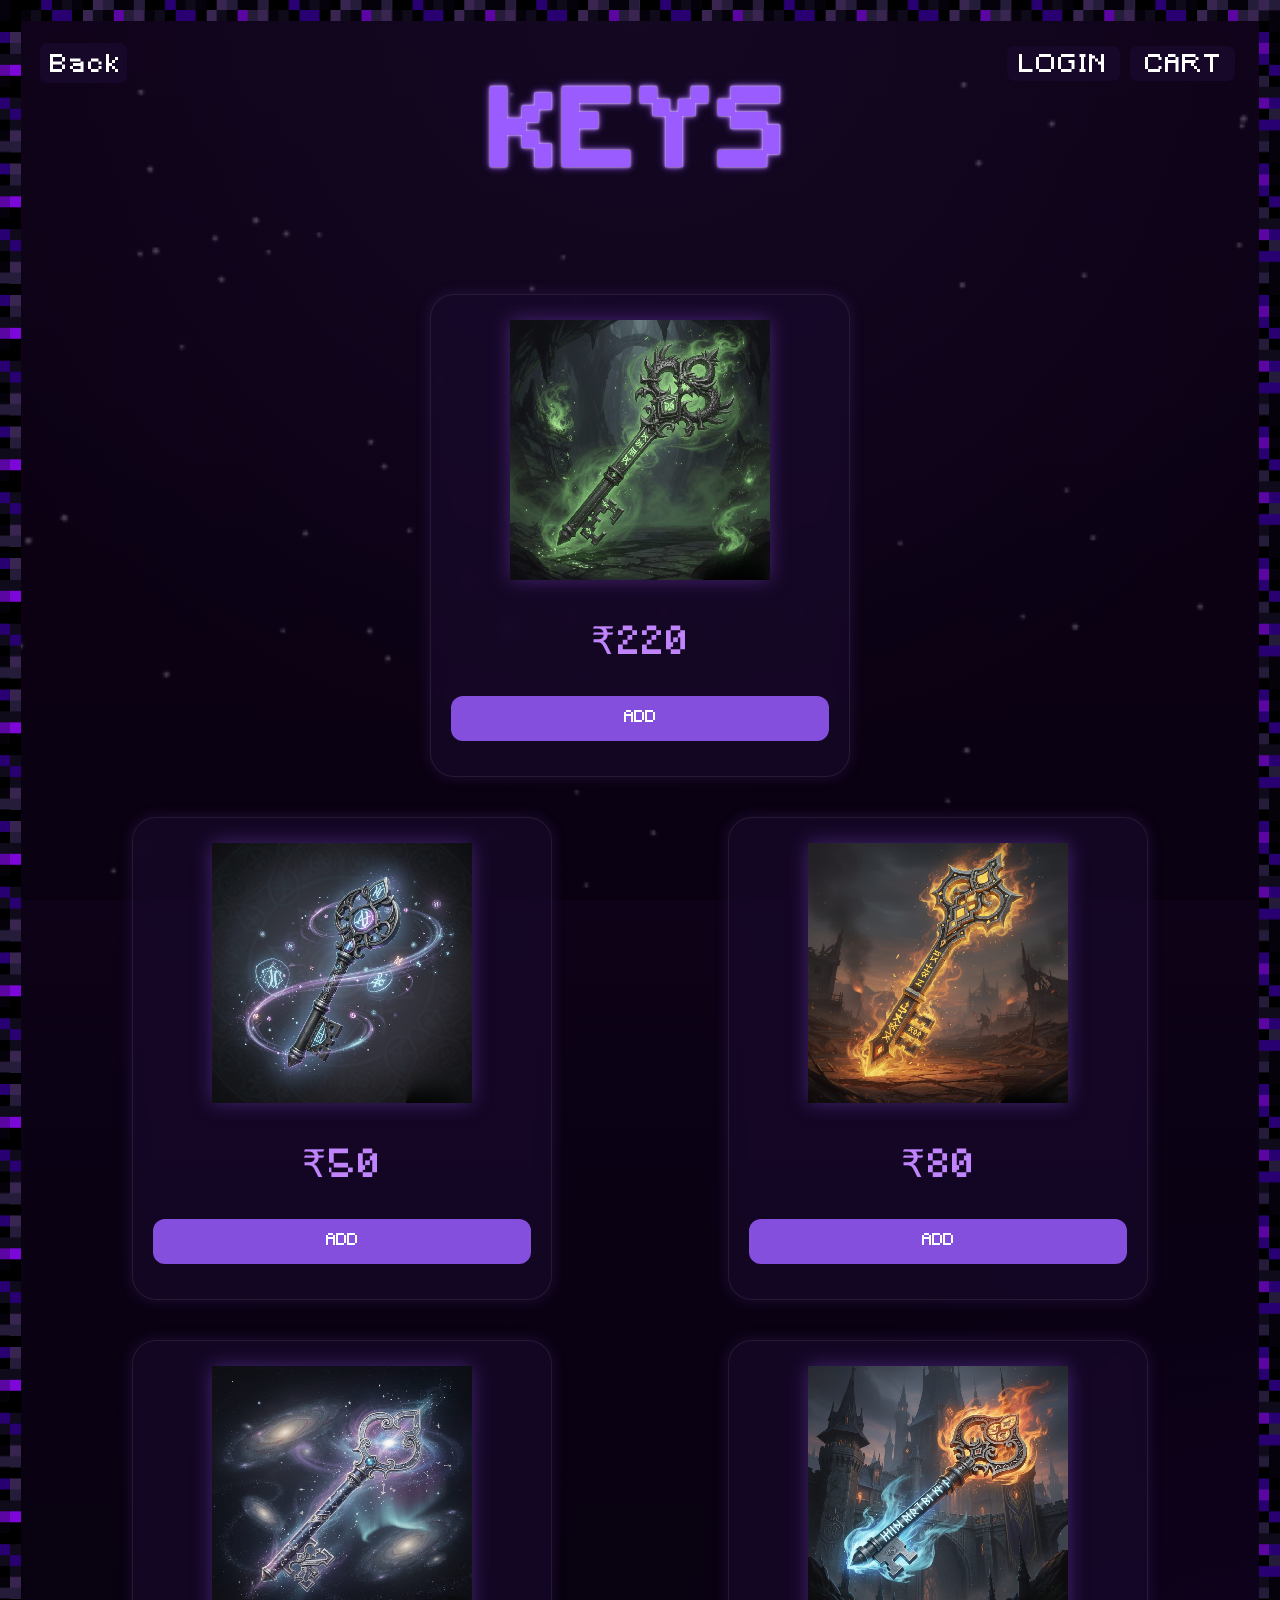
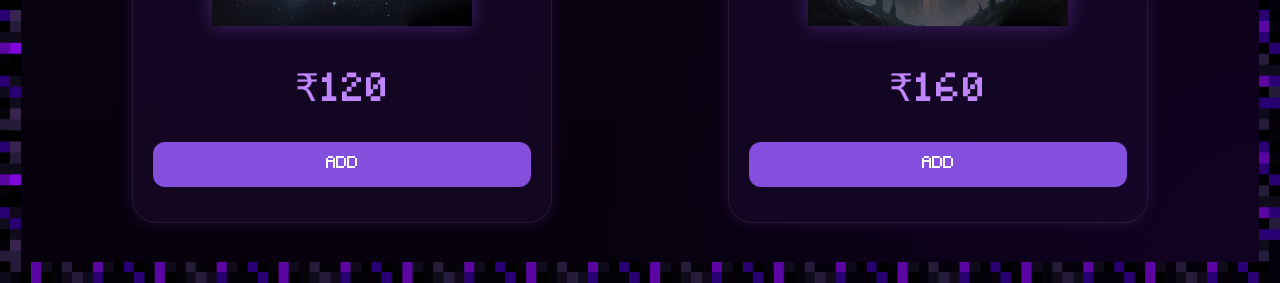
==== commit 3dee2224: "added login, logout modal, added buttons for each, fixed layoutson mobile and desktop, need to add n" ====
--- a/keys.html
+++ b/keys.html
@@ -78,6 +78,16 @@
         </section>
     </main>
 
+    <!-- =========================
+        LOGIN BUTTON
+    ========================= -->
+
+    <button class="login-btn-top" id="loginBtn" onclick="showLogin()">LOGIN</button>
+
+    <!-- =========================
+        CART BUTTON
+    ========================= -->
+
     <button class="cart-toggle" onclick="toggleCart()">CART</button>
 
     <div class="cart-sidebar" id="cartSidebar">
@@ -105,8 +115,46 @@
         </div>
     </div>
 
+    <!-- =========================
+        LOGIN MODAL
+    ========================= -->
+
+    <div class="login-modal" id="loginModal">
+        <div class="login-box">
+            <h2 class="minecraft-glow">LOGIN</h2>
+            <input type="text" id="ignInput" class="login-input" placeholder="MC Username" autocomplete="off">
+            
+            <!-- CUSTOM VERSION DROPDOWN -->
+            <div class="custom-select" id="versionSelect">
+                <div class="custom-select-trigger">Version</div>
+                <div class="custom-select-options">
+                    <div class="custom-select-option selected" data-value="java">Java Edition</div>
+                    <div class="custom-select-option" data-value="bedrock">Bedrock/PE</div>
+                </div>
+            </div>
+            
+            <input type="text" id="discordInput" class="login-input" placeholder="Discord Username" autocomplete="off">
+            <button class="login-submit-btn" id="signinBtn">SIGN IN</button>
+        </div>
+    </div>
+
+    <!-- =========================
+        LOGOUT MODAL
+    ========================= -->
+
+    <div class="logout-modal" id="logoutModal">
+        <div class="logout-box">
+            <h2 class="minecraft-glow">LOGOUT</h2>
+            <p class="logout-text">Would you like to logout?</p>
+            <div class="logout-buttons">
+                <button class="logout-confirm-btn" id="logoutBtn">LOGOUT</button>
+                <button class="logout-cancel-btn" id="logoutCancelBtn">CANCEL</button>
+            </div>
+        </div>
+    </div>
+
     <div id="toast">Your cart is empty</div>
-
+    
     <!-- PAGE CONFIG FIRST -->
     <script src="assets/js/keys.js"></script>
 
--- a/assets/css/style.css
+++ b/assets/css/style.css
@@ -9,7 +9,6 @@
     user-select: none;
 }
 
-/* Allow text selection in input fields if needed */
 input, textarea {
     -webkit-user-select: auto;
     -moz-user-select: auto;
@@ -22,14 +21,10 @@
 ========================= */
 
 @font-face {
-
     font-family: 'Minecraft';
-
     src: url('../fonts/Minecraft.ttf') format('truetype');
-
     font-weight: normal;
     font-style: normal;
-
 }
 
 /* =========================
@@ -37,133 +32,52 @@
 ========================= */
 
 * {
-
     margin: 0;
     padding: 0;
-
     box-sizing: border-box;
-
 }
 
 /* =========================
    PREVENT OVERFLOW
 ========================= */
 
-html,
+html, body {
+    overflow-x: hidden;
+    scroll-behavior: smooth;
+}
+
+/* =========================
+   GLOBAL VARIABLES
+========================= */
+
+:root {
+    --bg-color: #06010d;
+    --bg-secondary: #140320;
+    --card-color: rgba(22, 10, 40, 0.82);
+    --primary-color: #9b5cff;
+    --secondary-color: #c084fc;
+    --accent-blue: #60a5fa;
+    --accent-pink: #f472b6;
+    --text-color: #ffffff;
+    --hover-color: #7c3aed;
+    --max-width: 1200px;
+}
+
+/* =========================
+   BODY STYLING
+========================= */
+
 body {
-
-    overflow-x: hidden;
-
-    scroll-behavior: smooth;
-
-}
-
-/* =========================
-   GLOBAL VARIABLES
-   CHANGE COLORS HERE
-========================= */
-
-:root {
-
-    /* =========================
-       MAIN BACKGROUND COLORS
-    ========================= */
-
-    /*
-        MAIN VOID BACKGROUND
-        CHANGE THIS FOR OVERALL SITE COLOR
-    */
-    --bg-color: #06010d;
-
-    /*
-        SECONDARY BACKGROUND GLOW
-        USED IN GRADIENTS
-    */
-    --bg-secondary: #140320;
-
-    /*
-        CARD BACKGROUND
-        LOWER OPACITY = MORE GLASS EFFECT
-    */
-    --card-color: rgba(22, 10, 40, 0.82);
-
-    /* =========================
-       PRIMARY COLORS
-    ========================= */
-
-    /*
-        MAIN PURPLE
-    */
-    --primary-color: #9b5cff;
-
-    /*
-        BRIGHT GLOW PURPLE
-    */
-    --secondary-color: #c084fc;
-
-    /*
-        COSMIC BLUE ACCENT
-    */
-    --accent-blue: #60a5fa;
-
-    /*
-        MAGIC PINK ACCENT
-    */
-    --accent-pink: #f472b6;
-
-    /*
-        TEXT COLOR
-    */
-    --text-color: #ffffff;
-
-    /*
-        BUTTON HOVER COLOR
-    */
-    --hover-color: #7c3aed;
-
-    /*
-        MAX WEBSITE WIDTH
-    */
-    --max-width: 1200px;
-
-}
-
-/* =========================
-   BODY STYLING
-========================= */
-
-body {
-
-    /*
-        CHANGE GLOBAL FONT HERE
-    */
-    font-family: 'Minecraft', Arial, sans-serif;
-
-    /*
-        GALACTIC BACKGROUND
-        CHANGE GRADIENT COLORS HERE
-    */
+    font-family: 'Minecraft', Arial, sans-serif;
     background:
-    radial-gradient(circle at top, #1b0b2f 0%, transparent 40%),
-    radial-gradient(circle at bottom right, #120224 0%, transparent 30%),
-    linear-gradient(to bottom, var(--bg-secondary), var(--bg-color));
-
+        radial-gradient(circle at top, #1b0b2f 0%, transparent 40%),
+        radial-gradient(circle at bottom right, #120224 0%, transparent 30%),
+        linear-gradient(to bottom, var(--bg-secondary), var(--bg-color));
     color: var(--text-color);
-
     min-height: 100vh;
-
-    /*
-        GLOBAL TEXT SPACING
-    */
     letter-spacing: 3px;
-
     line-height: 1.6;
-
-    /*
-        REQUIRED FOR PAGE BORDER POSITIONING
-    */
     position: relative;
-
     overflow-y: auto;
 }
 
@@ -172,51 +86,28 @@
 ========================= */
 
 body::before {
-
     content: "";
-
     position: fixed;
-
     top: 0;
     left: 0;
-
     width: 100%;
     height: 100%;
-
-    /*
-        CHANGE STAR IMAGE HERE
-    */
     background-image: url('../images/stars.png');
-
     background-size: cover;
-
     background-position: center;
-
     background-repeat: no-repeat;
-
-    /*
-        CHANGE STAR VISIBILITY HERE
-        LOWER = MORE SUBTLE
-    */
     opacity: 0.25;
-
     pointer-events: none;
-
     z-index: -1;
-
-}
-
+}
 
 /* =========================
    GLOBAL LINK RESET
 ========================= */
 
 a {
-
     text-decoration: none;
-
     color: inherit;
-
 }
 
 /* =========================
@@ -224,139 +115,44 @@
 ========================= */
 
 ::selection {
-
     background: var(--primary-color);
-
-    color: white;
-
+    color: white;
 }
 
 /* =========================
    GLOBAL GLOW UTILITY
-   CAN BE REUSED LATER
 ========================= */
 
 .glow {
-
-    box-shadow:
-    0 0 10px rgba(155, 92, 255, 0.4),
-    0 0 20px rgba(155, 92, 255, 0.3),
-    0 0 40px rgba(155, 92, 255, 0.2);
-
+    box-shadow: 0 0 10px rgba(155, 92, 255, 0.4), 0 0 20px rgba(155, 92, 255, 0.3), 0 0 40px rgba(155, 92, 255, 0.2);
 }
 
 /* =========================
    HIDE SCROLLBAR
 ========================= */
 
-/* CHROME, EDGE, SAFARI */
-
 ::-webkit-scrollbar {
-
     width: 0;
-
     background: transparent;
-
-}
-
-/* FIREFOX */
+}
 
 html {
-
     scrollbar-width: none;
-
 }
 
 /* =========================
    GLOBAL PAGE CONTAINER
-   USED FOR ALL PAGES
 ========================= */
 
 .page-container {
-
     width: 90%;
-
     max-width: var(--max-width);
-
     margin: auto;
-
-    /*
-        MATCH LANDING PAGE HEIGHT
-    */
     min-height: 100vh;
-
-    /*
-        MAKES ALL PAGES ALIGN
-        LIKE LANDING PAGE
-    */
-    display: flex;
-
+    display: flex;
     flex-direction: column;
-
     padding-top: 80px;
     padding-bottom: 80px;
-
-}
-
-/* =========================
-   GLOBAL MOBILE RESPONSIVE
-   APPLIES TO ALL PAGES
-========================= */
-
-@media (max-width: 768px) {
-
-    /* =========================
-       MOBILE BACKGROUND FIXES
-    ========================= */
-
-    body {
-
-        /*
-            PREVENT MOBILE OVERFLOW
-        */
-        overflow-x: hidden;
-
-        /*
-            BETTER MOBILE RENDERING
-        */
-        background-attachment: scroll;
-
-    }
-
-    /* =========================
-       MOBILE STAR BACKGROUND
-    ========================= */
-
-    body::before {
-
-        /*
-            BETTER MOBILE STAR FIT
-        */
-        background-size: cover;
-
-        background-position: center;
-
-    }
-
-    /* =========================
-    GLOBAL MOBILE PAGE LAYOUT
-    ========================= */
-
-    .page-container {
-
-    width: 88%;
-
-    min-height: 100vh;
-
-    display: flex;
-
-    flex-direction: column;
-
-    padding-top: 30px;
-    padding-bottom: 30px;
-
-    }
-
 }
 
 /* =========================
@@ -364,13 +160,13 @@
 ========================= */
 
 .cart-toggle {
-    position: fixed;
-    top: 40px;
-    right: 40px;
-    width: 93px;
-    height: 37px;
-    padding-top: 6px;
-    padding-left: 5px;
+    position: absolute;
+    top: 46px;
+    right: 45px;
+    width: 105px;
+    height: 35px;
+    padding-top: 5px;
+    padding-left: 3px;
     display: flex;
     justify-content: center;
     align-items: center;
@@ -378,8 +174,8 @@
     color: white;
     border-radius: 7px;
     font-family: 'Minecraft', Arial, sans-serif;
-    font-size: 1.4rem;
-    letter-spacing: 3px;
+    font-size: 1.5rem;
+    letter-spacing: 2px;
     text-decoration: none;
     backdrop-filter: blur(8px);
     z-index: 5000;
@@ -391,12 +187,71 @@
 .cart-toggle:hover {
     transform: translateX(-4px);
     color: white;
-    text-shadow:
-        0 0 2px rgba(255, 255, 255, 1),
-        0 0 2px rgba(192, 132, 252, 1),
-        0 0 3px rgba(155, 92, 255, 1);
-}
-
+    text-shadow: 0 0 2px rgba(255, 255, 255, 1), 0 0 2px rgba(192, 132, 252, 1), 0 0 3px rgba(155, 92, 255, 1);
+}
+
+/* =========================
+   LOGIN BUTTON (PRODUCT PAGES)
+========================= */
+
+.login-btn-top {
+    position: absolute;
+    top: 46px;
+    right: 160px;
+    min-width: 80px;
+    height: 35px;
+    padding: 0 12px;
+    padding-top: 5px;
+    display: flex;
+    justify-content: center;
+    align-items: center;
+    background: rgba(25, 10, 45, 0.85);
+    color: white;
+    border-radius: 7px;
+    font-family: 'Minecraft', Arial, sans-serif;
+    font-size: 1.5rem;
+    letter-spacing: 2px;
+    backdrop-filter: blur(8px);
+    z-index: 5000;
+    transition: 0.25s ease;
+    cursor: pointer;
+    border: none;
+}
+
+.login-btn-top:hover {
+    transform: translateX(-4px);
+    color: white;
+    text-shadow: 0 0 2px rgba(255, 255, 255, 1), 0 0 2px rgba(192, 132, 252, 1), 0 0 3px rgba(155, 92, 255, 1);
+}
+
+/* Logged in - no background */
+.login-btn-top.logged-in {
+    background: transparent;
+    backdrop-filter: none;
+    width: auto;
+    min-width: 80px;
+    padding: 0 10px;
+    white-space: nowrap;
+}
+
+/* =========================
+   BACK BUTTON
+========================= */
+
+.back-button {
+    position: absolute;
+    top: 46px;
+    left: 45px;
+    color: white;
+    font-size: 1.5rem;
+    letter-spacing: 2px;
+    z-index: 5000;
+}
+
+.back-button:hover {
+    color: var(--secondary-color);
+    text-shadow: 0 0 5px rgba(192, 132, 252, 0.8);
+}
 
 /* =========================
    SIDEBAR
@@ -632,7 +487,7 @@
 .upi-id {
     color: #ccc;
     font-size: 0.9rem;
-    word-break: break-word;
+    word-break: break-all;
 }
 
 /* =========================
@@ -648,44 +503,6 @@
     color: white;
     font-family: 'Minecraft', Arial, sans-serif;
     cursor: pointer;
-}
-
-/* =========================
-   CHECKOUT OPTIONS
-========================= */
-
-.checkout-options {
-    display: flex;
-    flex-direction: column;
-    gap: 15px;
-    margin-top: 25px;
-    margin-bottom: 20px;
-}
-
-.checkout-option-btn {
-    width: 100%;
-    padding: 16px;
-    border: none;
-    border-radius: 12px;
-    background: linear-gradient(135deg, rgba(155, 92, 255, 0.95), rgba(124, 58, 237, 0.95));
-    color: white;
-    font-family: 'Minecraft', Arial, sans-serif;
-    font-size: 1.1rem;
-    cursor: pointer;
-    transition: 0.25s ease;
-}
-
-.checkout-option-btn:hover {
-    transform: scale(1.02);
-    box-shadow: 0 0 20px rgba(155, 92, 255, 0.4);
-}
-
-.discord-btn {
-    background: linear-gradient(135deg, #5865F2, #4752C4) !important;
-}
-
-.discord-btn:hover {
-    box-shadow: 0 0 20px rgba(88, 101, 242, 0.5) !important;
 }
 
 /* =========================
@@ -715,10 +532,267 @@
 }
 
 /* =========================
-   MOBILE CART BUTTON
+   LOGIN MODAL
+========================= */
+
+.login-modal {
+    position: fixed;
+    inset: 0;
+    background: rgba(0, 0, 0, 0.7);
+    display: none;
+    justify-content: center;
+    align-items: center;
+    z-index: 9000;
+}
+
+.login-modal.active {
+    display: flex;
+}
+
+.login-box {
+    width: 90%;
+    max-width: 400px;
+    padding: 30px;
+    border-radius: 20px;
+    background: rgba(20, 10, 35, 0.96);
+    border: 2px solid rgba(192, 132, 252, 0.3);
+    text-align: center;
+}
+
+.login-box h2 {
+    color: white;
+    font-size: 2rem;
+    margin-bottom: 25px;
+    text-shadow: 0 0 10px rgba(155, 92, 255, 0.5);
+}
+
+.login-input {
+    width: 100%;
+    padding: 14px;
+    margin-bottom: 12px;
+    border: none;
+    border-radius: 10px;
+    background: rgba(255, 255, 255, 0.08);
+    color: white;
+    font-family: 'Minecraft', Arial, sans-serif;
+    font-size: 1rem;
+    text-align: center;
+    box-sizing: border-box;
+}
+
+.login-input::placeholder {
+    color: rgba(255, 255, 255, 0.4);
+}
+
+.login-input:focus {
+    outline: none;
+    background: rgba(255, 255, 255, 0.12);
+    box-shadow: 0 0 0 2px rgba(155, 92, 255, 0.5);
+}
+
+/* =========================
+   CUSTOM SELECT (VERSION)
+========================= */
+
+.custom-select {
+    position: relative;
+    width: 100%;
+    margin-bottom: 12px;
+}
+
+.custom-select-trigger {
+    width: 100%;
+    padding: 14px;
+    border: none;
+    border-radius: 10px;
+    background: rgba(255, 255, 255, 0.08);
+    color: white;
+    font-family: 'Minecraft', Arial, sans-serif;
+    font-size: 1rem;
+    text-align: center;
+    cursor: pointer;
+    box-sizing: border-box;
+    transition: 0.2s ease;
+}
+
+.custom-select-trigger:hover,
+.custom-select.active .custom-select-trigger {
+    background: rgba(255, 255, 255, 0.12);
+    box-shadow: 0 0 0 2px rgba(155, 92, 255, 0.5);
+}
+
+.custom-select-options {
+    position: absolute;
+    top: 100%;
+    left: 0;
+    right: 0;
+    margin-top: 5px;
+    border-radius: 10px;
+    background: rgba(20, 10, 35, 0.96);
+    overflow: hidden;
+    display: none;
+    z-index: 10;
+}
+
+.custom-select.active .custom-select-options {
+    display: block;
+}
+
+.custom-select-option {
+    padding: 12px 14px;
+    color: rgba(255, 255, 255, 0.6);
+    font-family: 'Minecraft', Arial, sans-serif;
+    font-size: 1rem;
+    text-align: center;
+    cursor: pointer;
+    transition: 0.2s ease;
+}
+
+.custom-select-option:first-child {
+    border-radius: 8px 8px 0 0;
+    padding-top: 14px;
+}
+
+.custom-select-option:last-child {
+    border-radius: 0 0 8px 8px;
+    padding-bottom: 14px;
+}
+
+.custom-select-option:hover {
+    background: rgba(155, 92, 255, 0.2);
+    color: white;
+}
+
+.custom-select-option.selected {
+    color: var(--secondary-color);
+    background: rgba(155, 92, 255, 0.15);
+}
+
+.login-submit-btn {
+    width: 100%;
+    padding: 14px;
+    margin-top: 10px;
+    border: none;
+    border-radius: 12px;
+    background: linear-gradient(135deg, rgba(155, 92, 255, 0.95), rgba(124, 58, 237, 0.95));
+    color: white;
+    font-family: 'Minecraft', Arial, sans-serif;
+    font-size: 1.1rem;
+    cursor: pointer;
+    transition: 0.25s ease;
+}
+
+.login-submit-btn:hover {
+    transform: scale(1.02);
+    box-shadow: 0 0 20px rgba(155, 92, 255, 0.4);
+}
+
+/* =========================
+   LOGOUT MODAL
+========================= */
+
+.logout-modal {
+    position: fixed;
+    inset: 0;
+    background: rgba(0, 0, 0, 0.7);
+    display: none;
+    justify-content: center;
+    align-items: center;
+    z-index: 9000;
+}
+
+.logout-modal.active {
+    display: flex;
+}
+
+.logout-box {
+    width: 90%;
+    max-width: 350px;
+    padding: 30px;
+    border-radius: 20px;
+    background: rgba(20, 10, 35, 0.96);
+    border: 2px solid rgba(192, 132, 252, 0.3);
+    text-align: center;
+}
+
+.logout-box h2 {
+    color: white;
+    font-size: 1.8rem;
+    margin-bottom: 15px;
+    text-shadow: 0 0 10px rgba(155, 92, 255, 0.5);
+}
+
+.logout-text {
+    color: rgba(255, 255, 255, 0.7);
+    font-size: 1rem;
+    margin-bottom: 25px;
+}
+
+.logout-buttons {
+    display: flex;
+    gap: 12px;
+    justify-content: center;
+}
+
+.logout-confirm-btn {
+    flex: 1;
+    padding: 12px;
+    border: none;
+    border-radius: 10px;
+    background: linear-gradient(135deg, #ef4444, #dc2626);
+    color: white;
+    font-family: 'Minecraft', Arial, sans-serif;
+    font-size: 1rem;
+    cursor: pointer;
+    transition: 0.2s ease;
+}
+
+.logout-confirm-btn:hover {
+    transform: scale(1.02);
+    box-shadow: 0 0 15px rgba(239, 68, 68, 0.4);
+}
+
+.logout-cancel-btn {
+    flex: 1;
+    padding: 12px;
+    border: none;
+    border-radius: 10px;
+    background: rgba(255, 255, 255, 0.1);
+    color: white;
+    font-family: 'Minecraft', Arial, sans-serif;
+    font-size: 1rem;
+    cursor: pointer;
+    transition: 0.2s ease;
+}
+
+.logout-cancel-btn:hover {
+    background: rgba(255, 255, 255, 0.15);
+}
+
+/* =========================
+   MOBILE RESPONSIVE
 ========================= */
 
 @media (max-width: 768px) {
+    body {
+        overflow-x: hidden;
+        background-attachment: scroll;
+    }
+
+    body::before {
+        background-size: cover;
+        background-position: center;
+    }
+
+    .page-container {
+        width: 88%;
+        min-height: 100vh;
+        display: flex;
+        flex-direction: column;
+        padding-top: 30px;
+        padding-bottom: 30px;
+    }
+
     .cart-toggle {
         position: absolute;
         top: 25px;
@@ -726,9 +800,44 @@
         width: 60px;
         height: 22px;
         padding-right: 3px;
-        padding-top: 2px;   
+        padding-top: 2px;
         letter-spacing: 1px;
         font-size: 1.1rem;
         border-radius: 4px;
     }
+
+    /* Login button - NOT logged in (showing LOGIN) */
+    .login-btn-top:not(.logged-in) {
+        min-width: 75px;
+        width: 50px;
+        height: auto;
+        padding-top: 3px;
+        padding-left: 15px;
+        letter-spacing: 1px;
+        font-size: 1.1rem;
+        background: rgba(25, 10, 45, 0.85);
+        backdrop-filter: blur(8px);
+        white-space: nowrap;
+    }
+
+    .login-btn-top {
+        position: absolute;
+        top: 25px;
+        right: 95px;  /* Changed from 80px - gives space from cart button */
+        min-width: 55px;
+        height: 22px;
+        font-size: 1.2rem;
+        border-radius: 4px;
+    }
+
+    .back-button {
+        position: absolute;
+        top: 25px;
+        left: 25px;
+        font-size: 1rem;
+    }
+    #toast {
+        max-width: 90%;
+        white-space: nowrap;
+    }
 }
--- a/assets/css/keys.css
+++ b/assets/css/keys.css
@@ -91,7 +91,7 @@
 
 .back-button {
     position: absolute;
-    top: 40px;
+    top: 43px;
     left: 40px;
     width: 87px;
     height: 40px;
@@ -104,7 +104,7 @@
     background: rgba(25, 10, 45, 0.85);
     color: white;
     border-radius: 7px;
-    font-size: 1.4rem;
+    font-size: 1.5rem;
     letter-spacing: 3px;
     text-decoration: none;
     backdrop-filter: blur(8px);
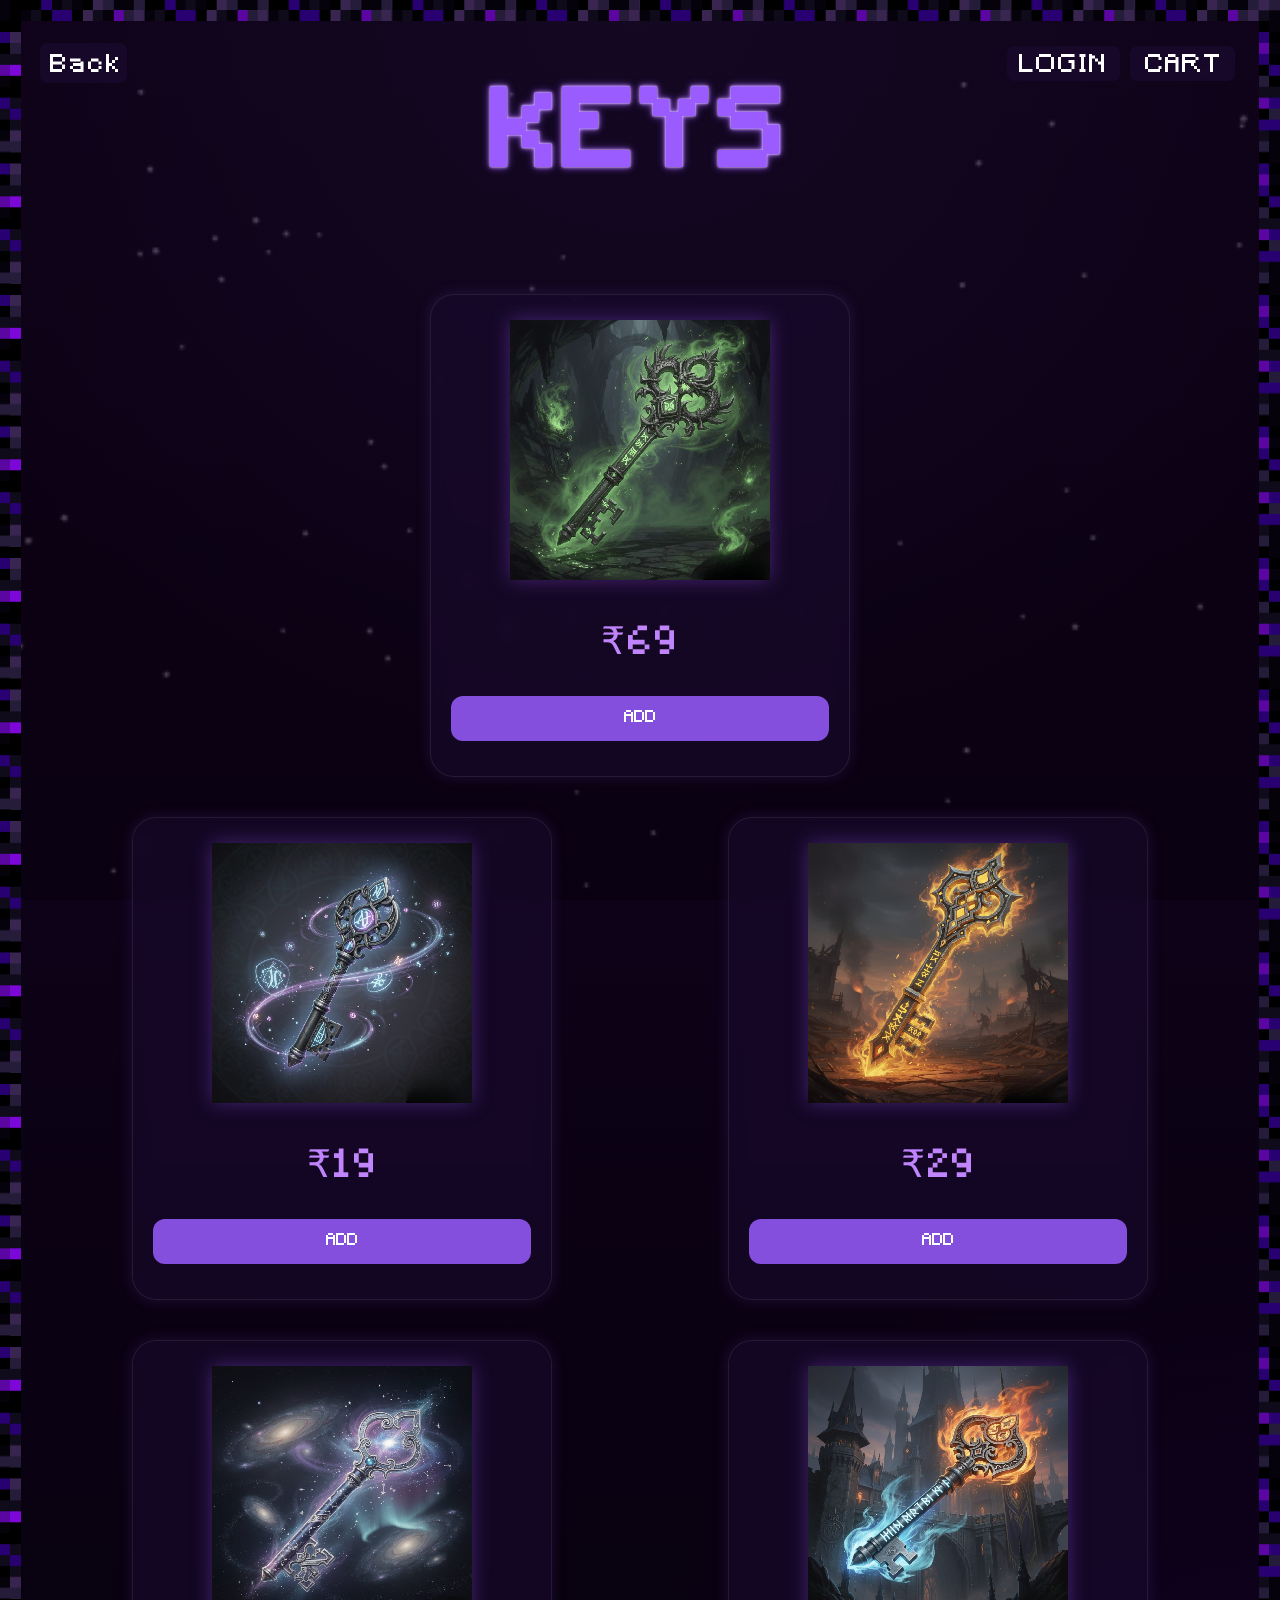
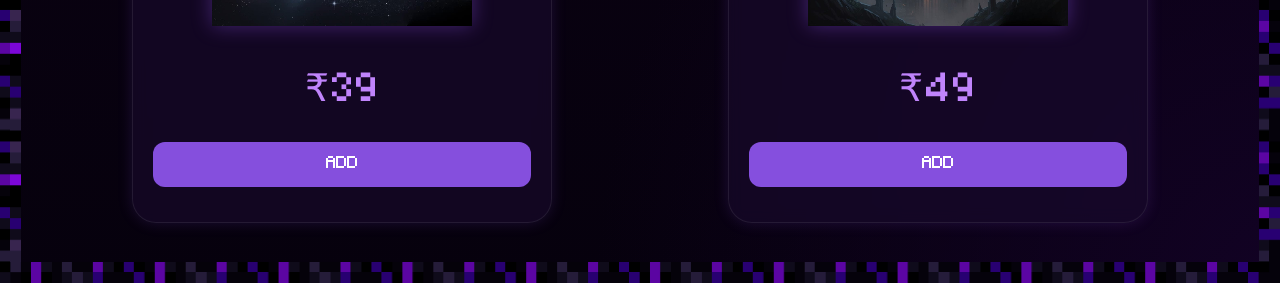
==== commit 3f03cbe9: "added webhook to send msg to discord channel on purchase" ====
--- a/keys.html
+++ b/keys.html
@@ -17,7 +17,7 @@
         <section class="ranks-grid">
             <div class="rank-card dragon-rank">
                 <img src="assets/images/dragon-key.png" alt="Dragon Key" class="rank-image">
-                <p class="rank-price">₹220</p>
+                <p class="rank-price">₹69</p>
                 <div class="cart-controls">
                     <button class="add-button">ADD</button>
                     <div class="quantity-controls">
@@ -29,7 +29,7 @@
             </div>
             <div class="rank-card">
                 <img src="assets/images/arcane-key.png" alt="Arcane Key" class="rank-image">
-                <p class="rank-price">₹50</p>
+                <p class="rank-price">₹19</p>
                 <div class="cart-controls">
                     <button class="add-button">ADD</button>
                     <div class="quantity-controls">
@@ -41,7 +41,7 @@
             </div>
             <div class="rank-card">
                 <img src="assets/images/warlord-key.png" alt="Warlord Key" class="rank-image">
-                <p class="rank-price">₹80</p>
+                <p class="rank-price">₹29</p>
                 <div class="cart-controls">
                     <button class="add-button">ADD</button>
                     <div class="quantity-controls">
@@ -53,7 +53,7 @@
             </div>
             <div class="rank-card">
                 <img src="assets/images/celestial-key.png" alt="Celestial Key" class="rank-image">
-                <p class="rank-price">₹120</p>
+                <p class="rank-price">₹39</p>
                 <div class="cart-controls">
                     <button class="add-button">ADD</button>
                     <div class="quantity-controls">
@@ -65,7 +65,7 @@
             </div>
             <div class="rank-card">
                 <img src="assets/images/immortal-key.png" alt="Immortal Key" class="rank-image">
-                <p class="rank-price">₹160</p>
+                <p class="rank-price">₹49</p>
                 <div class="cart-controls">
                     <button class="add-button">ADD</button>
                     <div class="quantity-controls">
